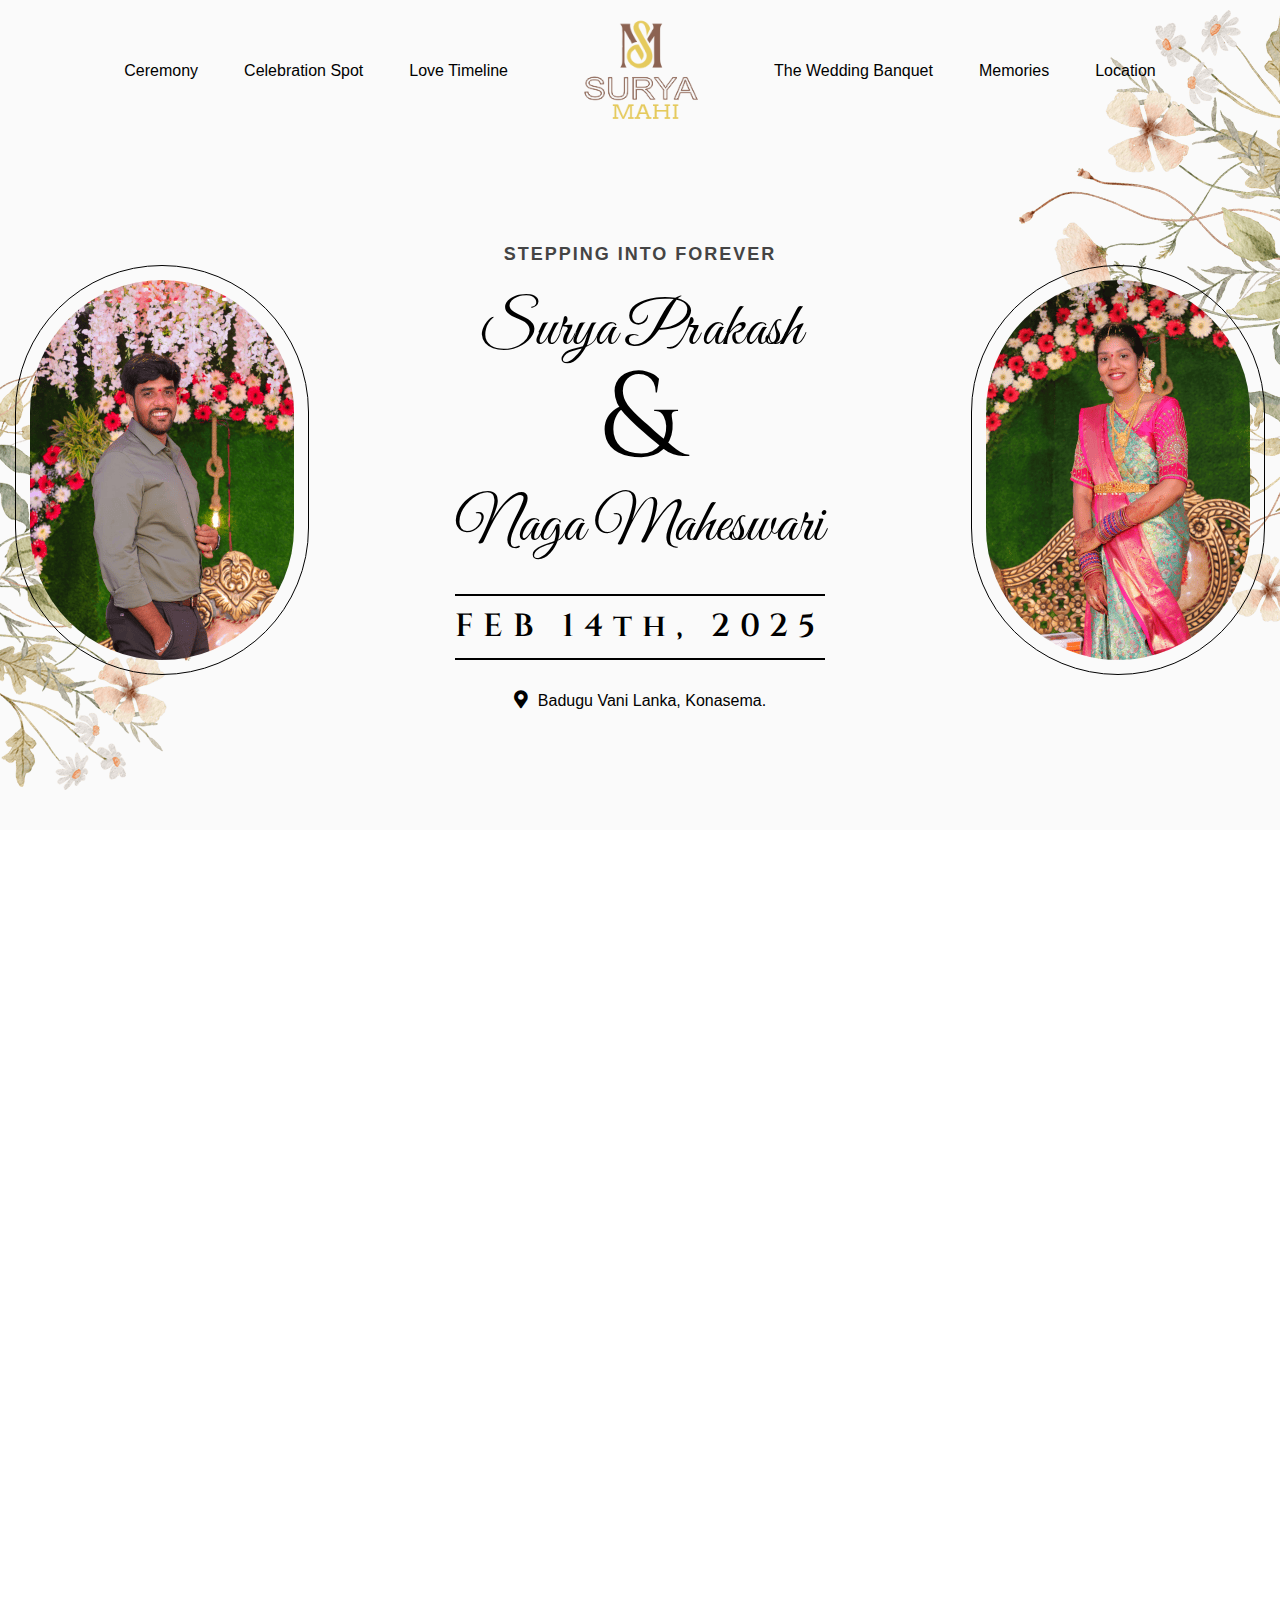
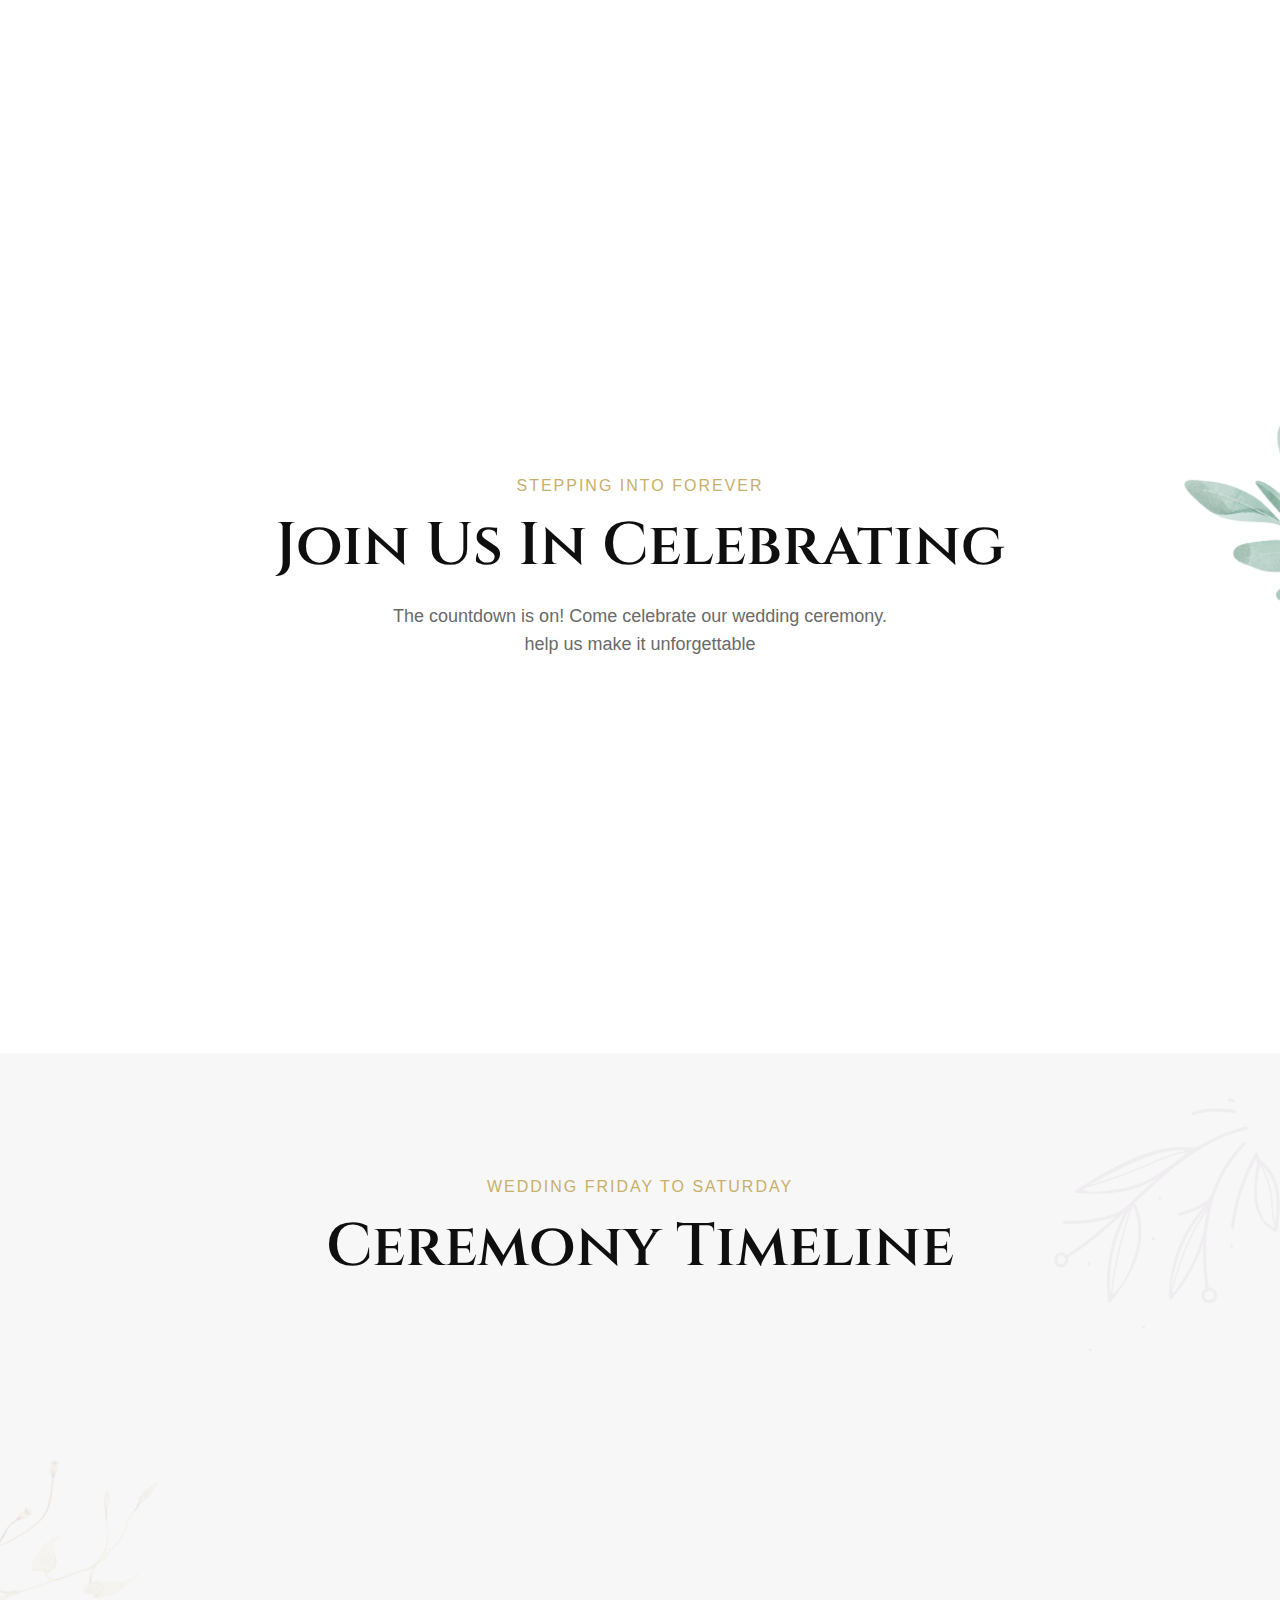
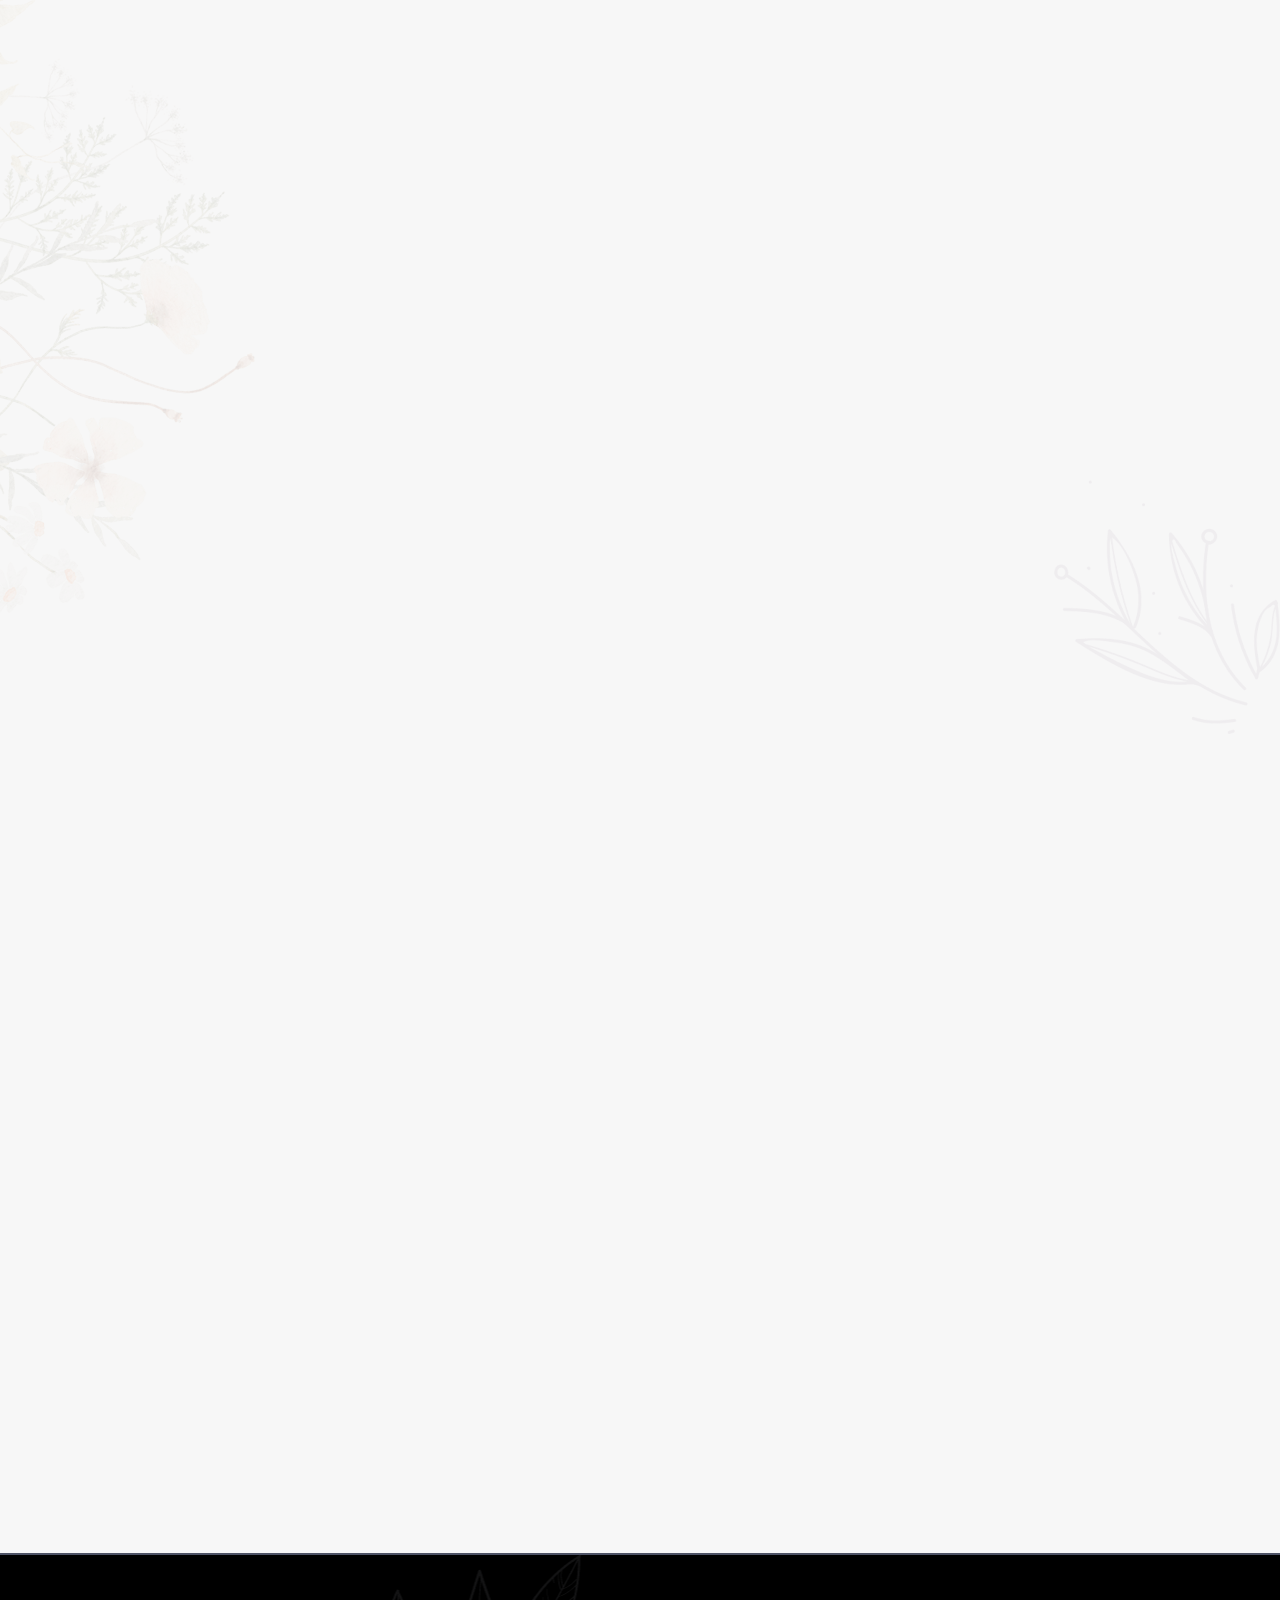
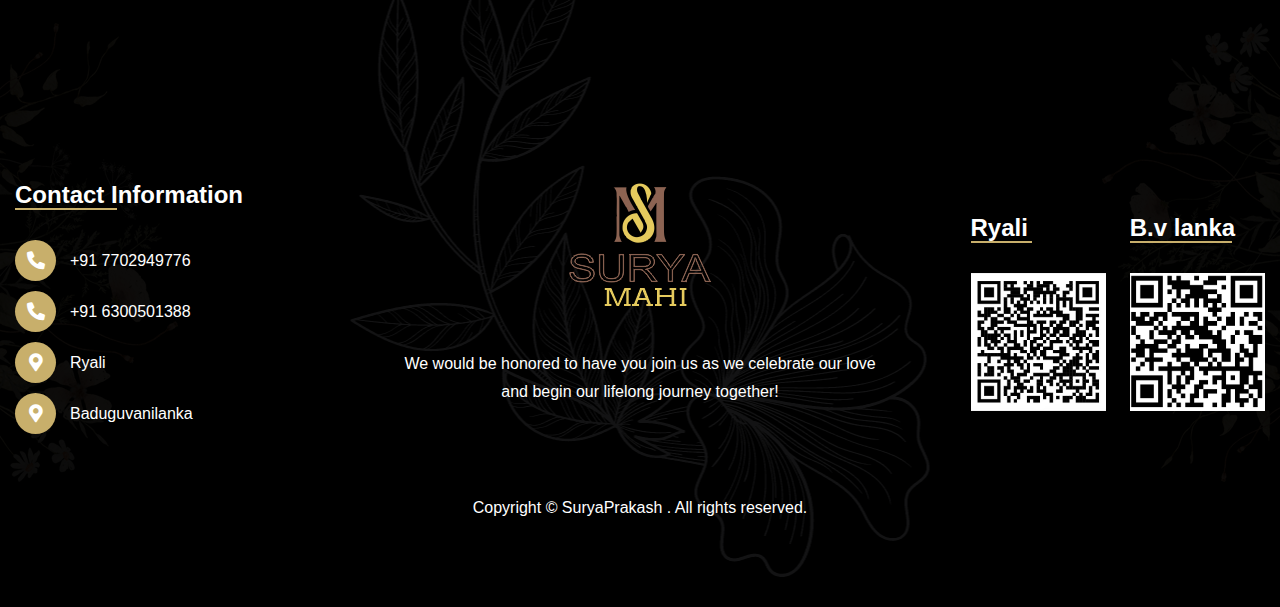
==== index.html @ 5bf1c0c0 "commit." ====
<!DOCTYPE html>
<html lang="en">

<!-- Mirrored from html.kodesolution.com/2023/wendola-html/index-2.html by HTTrack Website Copier/3.x [XR&CO'2014], Tue, 28 Jan 2025 16:36:21 GMT -->

<head>
    <meta charset="utf-8">
    <title>Wedding Invitation</title>
    <!-- Stylesheets -->
    <link href="css/bootstrap.min.css" rel="stylesheet">
    <link href="css/style.css" rel="stylesheet">

    <link rel="shortcut icon" href="mahi-ima/favicon.png" type="image/x-icon">
    <link rel="icon" href="mahi-ima/favicon.png" type="image/x-icon">
    <!-- Responsive -->
    <meta http-equiv="X-UA-Compatible" content="IE=edge">
    <meta name="viewport" content="width=device-width, initial-scale=1.0, maximum-scale=1.0, user-scalable=0">
    <!--[if lt IE 9]><script src="https://cdnjs.cloudflare.com/ajax/libs/html5shiv/3.7.3/html5shiv.js"></script><![endif]-->
    <!--[if lt IE 9]><script src="js/respond.js"></script><![endif]-->
    <link rel="preconnect" href="https://fonts.googleapis.com">
    <link rel="preconnect" href="https://fonts.gstatic.com" crossorigin>
    <link href="https://fonts.googleapis.com/css2?family=Great+Vibes&display=swap" rel="stylesheet">
</head>

<body>

    <div class="page-wrapper">

        <!-- Preloader -->
        <div class="preloader"></div>

        <!-- Main Header-->
        <header class="main-header header-style-two">

            <!-- Main box -->
            <div class="main-box">
                <div class="auto-container">
                    <!--Nav Box-->
                    <div class="nav-outer outer-weimad">
                        <div class="top-left">
                            <div class="logo"><a href="#"><img src="mahi-ima/surya-mahi-logo.png" alt="" title="Wendola"></a></div>
                            <!-- Hidden Bar Opener -->
                            <button class="ui-btn ui-btn toggle-hidden-bar">
                                <span class="dot"></span>
                                <span class="dot"></span>
                                <span class="dot"></span>
                            </button>
                        </div>

                        <div class="top-center">
                            <nav class="nav main-menu">
                                <ul class="navigation ghiedn-navigatd">
                                    <li class="current"><a href="#home-sead">Ceremony</a></li>
                                    <li><a href="#venue">Celebration Spot</a></li>
                                   
                                    <li><a href="#countdown">Love Timeline</a></li>
                                    <li class="logo"><a href="#home-sead"><img src="mahi-ima/surya-mahi-logo.png" alt="" title="Wendola"></a></li>
                                    
                                    
                                    <li><a href="#wedding-ceremony">The Wedding Banquet</a></li>
                                    <li><a href="#gallery01">Memories</a></li>
                                    <li><a href="#location">Location</a></li>
                                </ul>
                                <!-- Main Menu End-->
                            </nav>
                            <!-- Mobile Nav toggler -->
                            <div class="mobile-nav-toggler"><span class="icon lnr-icon-bars"></span></div>
                        </div>
                    </div>
                </div>
            </div>


            <!-- Mobile Menu  -->
            <div class="mobile-menu">
                <div class="menu-backdrop"></div>

                <!--Here Menu Will Come Automatically Via Javascript / Same Menu as in Header-->
                <nav class="menu-box">
                    <div class="upper-box">
                        <div class="nav-logo"><a href="#"><img src="mahi-ima/images-logo.png" alt="" title=""></a></div>
                        <div class="close-btn"><i class="icon fa fa-times"></i></div>
                    </div>

                    <ul class="navigation clearfix">
                        <!--Keep This Empty / Menu will come through Javascript-->
                    </ul>

                    <ul class="contact-list-one light">
                        <li>
                            <i class="icon lnr-icon-phone-handset"></i>
                            <span class="title">Call Now</span>
                            <div class="text"><a href="tel:+917702949776">+91 7702949776</a></div>
                        </li>
                        <li>
                            <i class="icon lnr-icon-phone-handset"></i>
                            <span class="title">Call Now</span>
                            <div class="text"><a href="tel:+916300501388">+91 6300501388</a></div>
                        </li>
                    
                       
                    </ul>

                    
                </nav>
            </div><!-- End Mobile Menu -->

            <!-- Header Search -->
            <div class="search-popup">
                <span class="search-back-drop"></span>
                <button class="close-search"><span class="fa fa-times"></span></button>

                <div class="search-inner">
                    <form method="post" action="https://html.kodesolution.com/2023/wendola-html/blog-showcase.html">
                        <div class="form-group">
                            <input type="search" name="search-field" value="" placeholder="Search..." required="">
                            <button type="submit"><i class="fa fa-search"></i></button>
                        </div>
                    </form>
                </div>
            </div>
            <!-- End Header Search -->

            <!-- Sticky Header  -->
            <div class="sticky-header">
                <div class="auto-container">
                    <div class="inner-container">
                        <!--Logo-->
                        <div class="logo">
                            <a href="#" title=""><img src="mahi-ima/images-logo.png" alt="" title=""></a>
                        </div>

                        <!--Right Col-->
                        <div class="nav-outer">
                            <!-- Main Menu -->
                            <nav class="main-menu">
                                <div class="navbar-collapse show collapse clearfix">
                                    <ul class="navigation clearfix">
                                        <!--Keep This Empty / Menu will come through Javascript-->
                                    </ul>
                                </div>
                            </nav><!-- Main Menu End-->

                            <!--Mobile Navigation Toggler-->
                            <div class="mobile-nav-toggler"><span class="icon lnr-icon-bars"></span></div>
                        </div>
                    </div>
                </div>
            </div><!-- End Sticky Menu -->
        </header>
        <!--End Main Header -->

        <!-- Hidden bar back drop -->
        <div class="hidden-bar-back-drop"></div>

        <!-- Hidden Bar -->
        <section class="hidden-bar">
            <div class="inner-box">
                <div class="upper-box">
                    <div class="nav-logo"><a href="#"><img src="mahi-ima/surya-mahi-logo.png" alt="" title=""></a></div>
                    <div class="close-btn"><i class="icon fa fa-times"></i></div>
                </div>

                <div class="text-box">
                    <h4 class="title">Transforming your ideas into digital reality</h4>
                    <div class="text">Sed ut perspiciatis unde omnis natus error voluptatem santium doloremque
                        laudantium, totam rem aperiam, eaque ipsa quae ab nllo inventore veritatis quasi architecto
                        beatae vitae</div>
                </div>

                <ul class="contact-list-one">
                    <li>
                        <i class="icon lnr-icon-phone-handset"></i>
                        <span class="title">Call Now</span>
                        <div class="text"><a href="tel:+92880098670">+92 (8800) - 98670</a></div>
                    </li>
                    <li>
                        <i class="icon lnr-icon-envelope1"></i>
                        <span class="title">Send Email</span>
                        <div class="text"><a
                                href="https://html.kodesolution.com/cdn-cgi/l/email-protection#dbb3beb7ab9bb8b4b6abbab5a2f5b8b4b6"><span
                                    class="__cf_email__"
                                    data-cfemail="59313c3529193a363429383720773a3634">[email&#160;protected]</span></a>
                        </div>
                    </li>
                    <li>
                        <i class="icon lnr-icon-map-marker"></i>
                        <span class="title">Address</span>
                        <div class="text">66 Broklyant, 3269, New York</div>
                    </li>
                </ul>

                <ul class="social-links">
                    <li><a href="#"><i class="fa fa-x"></i></a></li>
                    <li><a href="#"><i class="fab fa-facebook-f"></i></a></li>
                    <li><a href="#"><i class="fab fa-pinterest"></i></a></li>
                    <li><a href="#"><i class="fab fa-instagram"></i></a></li>
                </ul>
            </div>
        </section>
        <!--End Hidden Bar -->

        <!-- Banner Section -->
        <section class="banner-section-two" id="home-sead">
            <div class="icon-flowers-1 bounce-y"></div>
            <div class="icon-flowers-2 bounce-y wow" data-wow-delay="4s"></div>
            <div class="auto-container">
                <div class="row">
                    <div class="content-column col-lg-6 col-md-12 col-sm-12 order-lg-2 wow fadeInUp">
                        <div class="inner-column">
                            <span class="sub-title wow fadeInUp" data-wow-delay="900ms">Stepping Into Forever</span>
                            <h2 class="name wow fadeInUp sutya" data-wow-delay="1200ms">Surya Prakash <br> <span>&</span>
                                <br> Naga Maheswari</h2>
                            <div class="date wow fadeInUp" data-wow-delay="1500ms">FEB 14th, 2025</div>
                            <div class="address wow fadeInUp" data-wow-delay="1800ms"><i
                                    class="icon fa fa-map-marker-alt"></i>Badugu Vani Lanka, Konasema.</div>
                        </div>
                    </div>
                    <div class="image-column col-lg-3 col-md-6 col-sm-12 wow fadeInLeft" data-wow-delay="600ms">
                        <div class="inner-column">
                            <div class="image-box">
                                <figure class="image"><img src="mahi-ima/272x380.png" alt="Image"></figure>
                            </div>
                        </div>
                    </div>
                    <div class="image-column style-two col-lg-3 col-md-6 col-sm-12 order-lg-3 wow fadeInRight"
                        data-wow-delay="600ms">
                        <div class="inner-column">
                            <div class="image-box">
                                <figure class="image"><img src="mahi-ima/bridal-img.png" alt="Image"></figure>
                            </div>
                        </div>
                    </div>
                </div>
            </div>
        </section>
        <!-- End Banner Section -->

        <!-- Services section -->
        <section class="services-section-two" id="venue">
            <div class="auto-container">
                <div class="row">
                    <!-- Services Block -->
                    <div class="services-block-two col-lg-6 col-md-12 col-sm-12 wow fadeInUp">
                        <div class="inner-box">
                            <div class="image-box">
                                <figure class="image"><a href="#"><img src="mahi-ima/services2-1.png"
                                            alt="Image"></a></figure>
                            </div>
                            <div class="content-box">
                                <span class="sub-title venrr">Venue</span>
                                <h4 class="title"><a href="#">Baduguvanilanka</a></h4>
                                <div class="text">Join us at 7 o'clock to celebrate <br> love and happiness!</div>
                            </div>
                        </div>
                    </div>

                    <!-- Services Block -->
                    <div class="services-block-two col-lg-6 col-md-12 col-sm-12 wow fadeInUp" data-wow-delay="300ms">
                        <div class="inner-box">
                            <div class="image-box">
                                <figure class="image"><a href="#"><img src="mahi-ima/services2-2.png"
                                            alt="Image"></a></figure>
                            </div>
                            <div class="content-box">
                                <span class="sub-title venrr">Dining</span>
                                <h4 class="title"><a href="#">Dinner Together</a></h4>
                                <div class="text">We gratefully invite you to join us <br> for dinner at 7 o'clock!
                                </div>
                            </div>
                        </div>
                    </div>

                    <!-- Services Block -->

                </div>
            </div>
        </section>
        <!-- End Services section -->

        <!-- Couple section -->
        <section class="couple-section-two pt-0" id="Opinion">
            <div class="icon-leave-4 bounce-y wow " data-wow-delay="3s"></div>
            <div class="auto-container">
                <div class="row">
                    <!-- Couple Image Block -->
                    <div class="couple-image-block col-xl-4 col-lg-4 col-md-12 col-sm-12 order-lg-2 wow fadeInUp">
                        <div class="inner-box">
                            <div class="image-box">
                                <figure class="image overlay-anim"><img src="mahi-ima/middle.png" alt="Image">
                                </figure>
                                <div class="icon-flower-3 bounce-y"></div>
                                <div class="icon-flower-4 bounce-y wow" data-wow-delay="3s"></div>
                            </div>
                        </div>
                    </div>

                    <!-- Couple Block -->
                    <div class="couple-block-two style-two col-xl-4 col-lg-4 col-md-6 col-sm-12 wow fadeInLeft"
                        data-wow-delay="200ms">
                        <div class="inner-box">
                            <div class="image-box">
                                <figure class="image"><a href="#"><img src="mahi-ima/mahi-img.png"
                                            alt="Image"></a></figure>
                            </div>
                            <div class="content-box">
                                <span class="designation">The Bride</span>
                                <h4 class="name"><a href="#">Naga Maheshwari</a></h4>
                                <div class="text">My heart is overflowing with happiness as I prepare to marry my
                                    soulmate. The journey ahead feels like a beautiful adventure, and I’m beyond
                                    thankful to begin it with the one I adore.</div>
                            </div>
                        </div>
                    </div>

                    <!-- Couple Block -->
                    <div class="couple-block-two col-xl-4 col-lg-4 col-md-6 col-sm-12 order-lg-3 wow fadeInRight"
                        data-wow-delay="400ms">
                        <div class="inner-box">
                            <div class="image-box">
                                <figure class="image"><a href="#"><img src="mahi-ima/172x172.png"
                                            alt="Image"></a></figure>
                            </div>
                            <div class="content-box">
                                <span class="designation">The Groom</span>
                                <h4 class="name"><a href="#">Surya Prakesh</a></h4>
                                <div class="text">I’m beyond thrilled to start this new chapter with the one who makes
                                    my heart full. The love and joy I feel today are indescribable, and I can’t wait for
                                    the future we’ll build together.</div>
                            </div>
                        </div>
                    </div>
                </div>
            </div>
        </section>
        <!-- End Couple section -->

        <!-- Countdown section -->
        <section class="countdown-section-two pt-0" id="countdown">
            <div class="bg bg-pattern-4"></div>
            <div class="anim-icons">
                <div class="icon-flower-3"></div>
                <div class="icon-flower-4"></div>
            </div>
            <div class="auto-container">
                <div class="sec-title text-center style-two">
                    <span class="sub-title">Stepping Into Forever</span>
                    <h2>Join Us in Celebrating</h2>
                    <div class="text">The countdown is on! Come celebrate our wedding ceremony.<br> help us make it
                        unforgettable</div>
                </div>
                <div class="outer-box wow fadeInUp">
                    <div class="time-counter">
                        <div class="time-countdown" data-countdown="2/15/2025"></div>
                        <!-- <div class="btn-box">
                        <a href="#" class="theme-btn btn-style-two"><span class="btn-title">RSVP</span></a>
                    </div> -->
                    </div>
                </div>
            </div>
        </section>
        <!-- End Countdown section -->

        <!-- Event section -->
        <section class="event-section-two fridway" id="wedding-ceremony">
            <div class="anim-icons full-width">
                <div class="icon-flowers-6 bounce-y"></div>
                <div class="icon-leaves-5 bounce-x"></div>
                <div class="icon-leaves-6 bounce-x"></div>
            </div>
            <div class="auto-container">
                <div class="sec-title text-center style-two">
                    <span class="sub-title">Wedding FRIDAY TO SATURDAY</span>
                    <h2>Ceremony Timeline</h2>
                </div>
                <div class="row">

                    <!-- Event Block -->
                    <div class="event-block-two wow fadeInRight">
                        <div class="inner-box">
                            <div class="date-column">
                                <div class="date-box">
                                    <div class="date"><span>14</span>February</div>
                                    <div class="icon-flower-6"></div>
                                    <div class="icon-flower-7"></div>
                                </div>
                            </div>

                            <div class="image-column">
                                <div class="image-box">
                                    <figure class="image"><a href="mahi-ima/reception-img.png"
                                            class="lightbox-image"><img src="mahi-ima/reception-img.png"
                                                alt="Image"></a></figure>
                                </div>
                            </div>

                            <div class="content-column">
                                <div class="content-box">
                                    <div class="time"><i class="icon far fa-clock"></i>
                                        <p>AT 07 :00 PM</p>
                                    </div>
                                    <h4 class="title"><a href="#">Wedding Reception</a></h4>
                                    <div class="text">An evening of love, laughter, memories, happiness, unforgettable
                                        moments, joy, togetherness, and celebration as we begin our forever journey!
                                    </div>
                                </div>
                            </div>
                        </div>
                    </div>

                    <!-- Event Block -->
                    <div class="event-block-two style-two wow fadeInLeft" data-wow-delay="200ms">
                        <div class="inner-box">
                            <div class="date-column">
                                <div class="date-box">
                                    <div class="date"><span>14</span>February</div>
                                    <div class="icon-flower-6"></div>
                                    <div class="icon-flower-7"></div>
                                </div>
                            </div>
                            <div class="image-column">
                                <div class="image-box">
                                    <figure class="image"><a href="mahi-ima/menu.png"
                                            class="lightbox-image"><img src="mahi-ima/menu.png"
                                                alt="Image"></a></figure>
                                </div>
                            </div>
                            <div class="content-column">
                                <div class="content-box">
                                    <div class="time"><i class="icon far fa-clock"></i>
                                        <p>AT 07:00 PM</p>
                                    </div>
                                    <h4 class="title"><a href="#">Now It's Dinner Time</a></h4>
                                    <div class="text">Now it’s time to indulge in delicious food, great company,
                                        laughter, and create unforgettable memories together with loved ones!</div>
                                </div>
                            </div>
                        </div>
                    </div>

                    <!-- Event Block -->
                    <div class="event-block-two wow fadeInRight" data-wow-delay="400ms">
                        <div class="inner-box">
                            <div class="date-column">
                                <div class="date-box">
                                    <div class="date"><span>14</span>February</div>
                                    <div class="icon-flower-6"></div>
                                    <div class="icon-flower-7"></div>
                                </div>
                            </div>
                            <div class="image-column">
                                <div class="image-box">
                                    <figure class="image"><a href="mahi-ima/marriage.png"
                                            class="lightbox-image"><img src="mahi-ima/marriage.png"
                                                alt="Image"></a></figure>
                                </div>
                            </div>
                            <div class="content-column">
                                <div class="content-box">
                                    <div class="time"><i class="icon far fa-clock"></i>
                                        <p>AT 05:30 PM</p>
                                    </div>
                                    <h4 class="title"><a href="#">Finally It's Marriage Time</a></h4>
                                    <div class="text">Finally, it’s marriage time! A moment to cherish, celebrate love,
                                        create memories, and start a beautiful journey together.</div>
                                </div>
                            </div>
                        </div>
                    </div>
                </div>
            </div>
        </section>
        <!-- End Event section -->









        <!-- Gallery Section -->
        <section class="gallery-section-three fridway" id="gallery01">
            <div class="bg bg-pattern-5 bounce-y"></div>
            <div class="auto-container">
                <div class="row">
                    <!-- Left Column -->
                    <div class="left-column col-lg-6 col-md-12 col-sm-12 wow fadeInLeft">
                        <div class="sec-title style-two">
                            <span class="sub-title">Sweet Memories</span>
                            <h2 class="title outr-caprd">Our Captured Moment</h2>
                        </div>
                        <div class="row">
                            <!-- Gallery Block -->
                            <div class="gallery-block-three col-lg-6 col-md-6 col-sm-6">
                                <div class="inner-box">
                                    <figure class="image overlay-anim"><a href="mahi-ima/memory-1.png"
                                            class="lightbox-image" data-fancybox="gallery"><img
                                                src="mahi-ima/memory-1.png" alt="Image"></a></figure>
                                </div>
                            </div>

                            <!-- Gallery Block -->
                            <div class="gallery-block-three col-lg-6 col-md-6 col-sm-6">
                                <div class="inner-box">
                                    <figure class="image overlay-anim"><a href="mahi-ima/memory-2.png"
                                            class="lightbox-image" data-fancybox="gallery"><img
                                                src="mahi-ima/memory-2.png" alt="Image"></a></figure>
                                </div>
                            </div>

                            <!-- Gallery Block -->
                            <div class="gallery-block-three col-lg-12 col-md-12 col-sm-12">
                                <div class="inner-box">
                                    <figure class="image overlay-anim"><a href="mahi-ima/6000.png"
                                            class="lightbox-image" data-fancybox="gallery"><img
                                                src="mahi-ima/6000.png" alt="Image"></a></figure>
                                </div>
                            </div>
                        </div>
                    </div>

                    <!-- Right Column -->
                    <div class="right-column col-lg-6 col-md-12 col-sm-12 wow fadeInRight">
                        <div class="row">

                            <!-- Gallery Block -->
                            <div class="gallery-block-three col-lg-12 col-md-12 col-sm-12">
                                <div class="inner-box">
                                    <figure class="image overlay-anim"><a href="mahi-ima/5000.png"
                                            class="lightbox-image" data-fancybox="gallery"><img
                                                src="mahi-ima/621x390.png" alt="Image"></a></figure>
                                </div>
                            </div>

                            <!-- Gallery Block -->
                            <div class="gallery-block-three col-lg-6 col-md-6 col-sm-6">
                                <div class="inner-box">
                                    <figure class="image overlay-anim"><a href="mahi-ima/memory-3.png"
                                            class="lightbox-image" data-fancybox="gallery"><img
                                                src="mahi-ima/memory-3.png" alt="Image"></a></figure>
                                </div>
                            </div>

                            <!-- Gallery Block -->
                            <div class="gallery-block-three col-lg-6 col-md-6 col-sm-6">
                                <div class="inner-box">
                                    <figure class="image overlay-anim"><a href="mahi-ima/memory-4.png"
                                            class="lightbox-image" data-fancybox="gallery"><img
                                                src="mahi-ima/memory-4.png" alt="Image"></a></figure>
                                </div>
                            </div>

                            <div class="text-block col-lg-12">
                                <div class="text">“ We Loved with a love that was more than love ”</div>
                            </div>
                        </div>
                    </div>
                </div>
            </div>
        </section>
        <!-- End Gallery Section -->





        <!-- Footer Section -->
        <footer class="main-footer footer-style-two" id="location">
            <div class="icon-flowers-8"></div>
            <div class="icon-flowers-8 style-two"></div>
            <div class="icon-flower-24"></div>
            <div class="widgets-section">
                <div class="auto-container padding-left">
                    <div class="row">
                        <!-- Footer Column -->
                        <div class="footer-column col-xl-6 col-lg-4 col-md-6 col-sm-12 order-xl-1">
                            <div class="footer-widget about-widget">
                                <div class="widget-content">
                                    <div class="logo"><a href="#"><img src="mahi-ima/surya-mahi-logo.png" alt=""
                                                title="Wendola"></a></div>
                                    <div class="text">We would be honored to have you join us as we celebrate our love
                                        <br> and begin our lifelong journey together! </div>
                                </div>
                            </div>
                        </div>

                        <!-- Footer Column -->
                        <div class="footer-column col-xl-3 col-lg-4 col-md-6 col-sm-12">
                            <div class="footer-widget contact-widget">
                                <h6 class="widget-title">Contact Information</h6>
                                <div class="widget-content">
                                    <ul class="contact-list-two">
                                        <li><i class="fa-solid fa-phone"></i><a href="+917702949776">+91 7702949776</a></li>
                                        <li><i class="fa-solid fa-phone"></i><a href="+916300501388">+91 6300501388</a></li>
                                        <li><i class="icon fa fa-map-marker-alt"></i><a
                                                href="https://maps.app.goo.gl/9W3QEPLVPCNGg5NQ8">Ryali</a></li>
                                        <li><i class="icon fa fa-map-marker-alt"></i><a
                                                href="https://maps.app.goo.gl/TuHwQjBimspw5oSZ6">Baduguvanilanka</a>
                                        </li>
                                    </ul>
                                </div>
                            </div>
                        </div>

                        <!-- Footer Column -->
                        <div class="footer-column col-xl-3 col-lg-4 col-md-12 col-sm-12 order-lg-2 badjd">
                            <div class="footer-widget icons-widget">
                                <div class="row">
                                    <div class="col-lg-6 col-md-6 col-sm-6">
                                        <h6 class="widget-title ryali-before">Ryali</h6>
                                        <img src="mahi-ima/qr-code.png">
                                    </div>
                                    <div class="col-lg-6 col-md-6 col-sm-6">
                                        <h6 class="widget-title">B.v lanka</h6>
                                        <img src="mahi-ima/qr-code-1.png">
                                    </div>
                                </div>
                               
                                
                            </div>
                        </div>
                    </div>
                </div>
                <div class="footer-bottom">
                    <div class="auto-container">
                        <div class="copyright-text">Copyright © SuryaPrakash . All rights reserved.</div>
                    </div>
                </div>
        </footer>
        <!--End Footer Section -->

    </div><!-- End Page Wrapper -->

    <!-- Scroll To Top -->
    <div class="scroll-to-top scroll-to-target" data-target="html"><span class="fa fa-angle-up"></span></div>

    <script data-cfasync="false" src="../../cdn-cgi/scripts/5c5dd728/cloudflare-static/email-decode.min.js"></script>
    <script src="js/jquery.js"></script>
    <script src="js/popper.min.js"></script>
    <script src="js/bootstrap.min.js"></script>
    <script src="js/jquery.countdown.js"></script>
    <script src="js/jquery.fancybox.js"></script>
    <script src="js/swiper.min.js"></script>
    <script src="js/wow.js"></script>
    <script src="js/appear.js"></script>
    <script src="js/owl.js"></script>
    <script src="js/script.js"></script>


</body>

<!-- Mirrored from html.kodesolution.com/2023/wendola-html/index-2.html by HTTrack Website Copier/3.x [XR&CO'2014], Tue, 28 Jan 2025 16:37:06 GMT -->

</html>
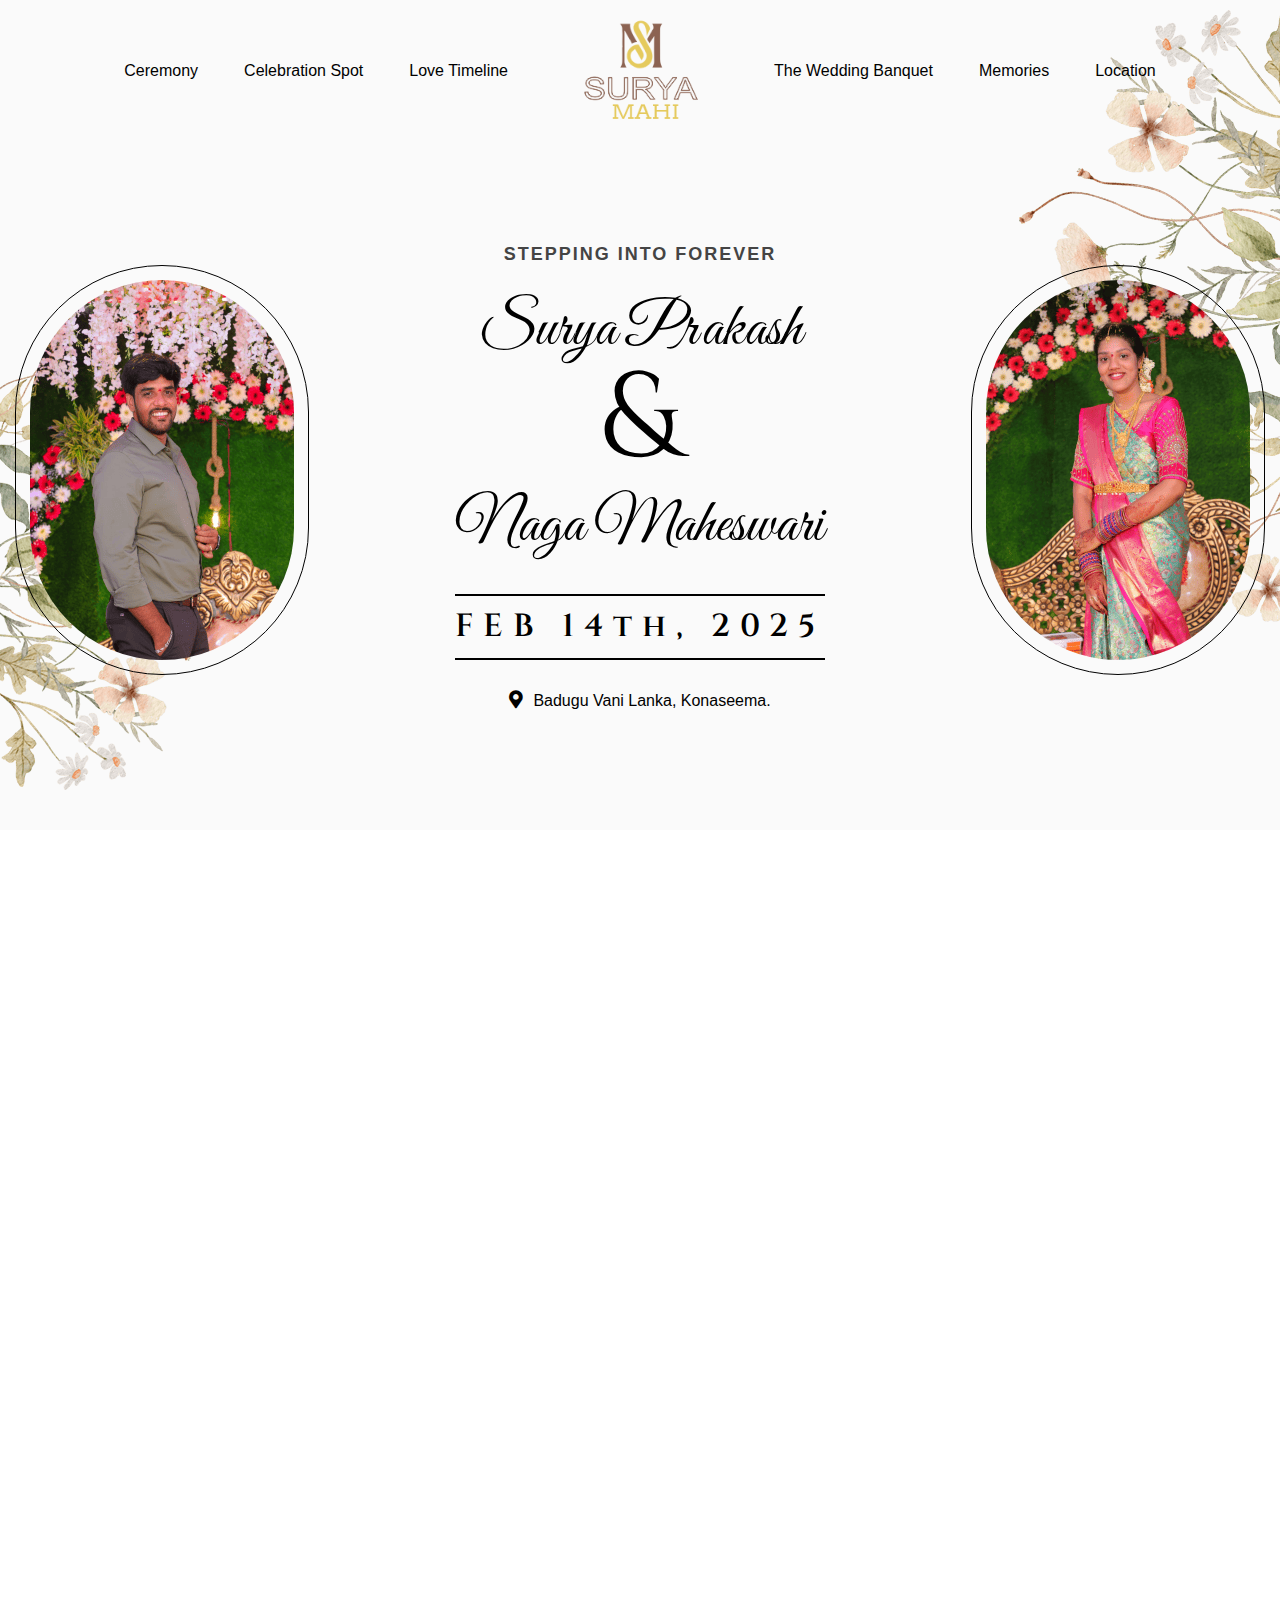
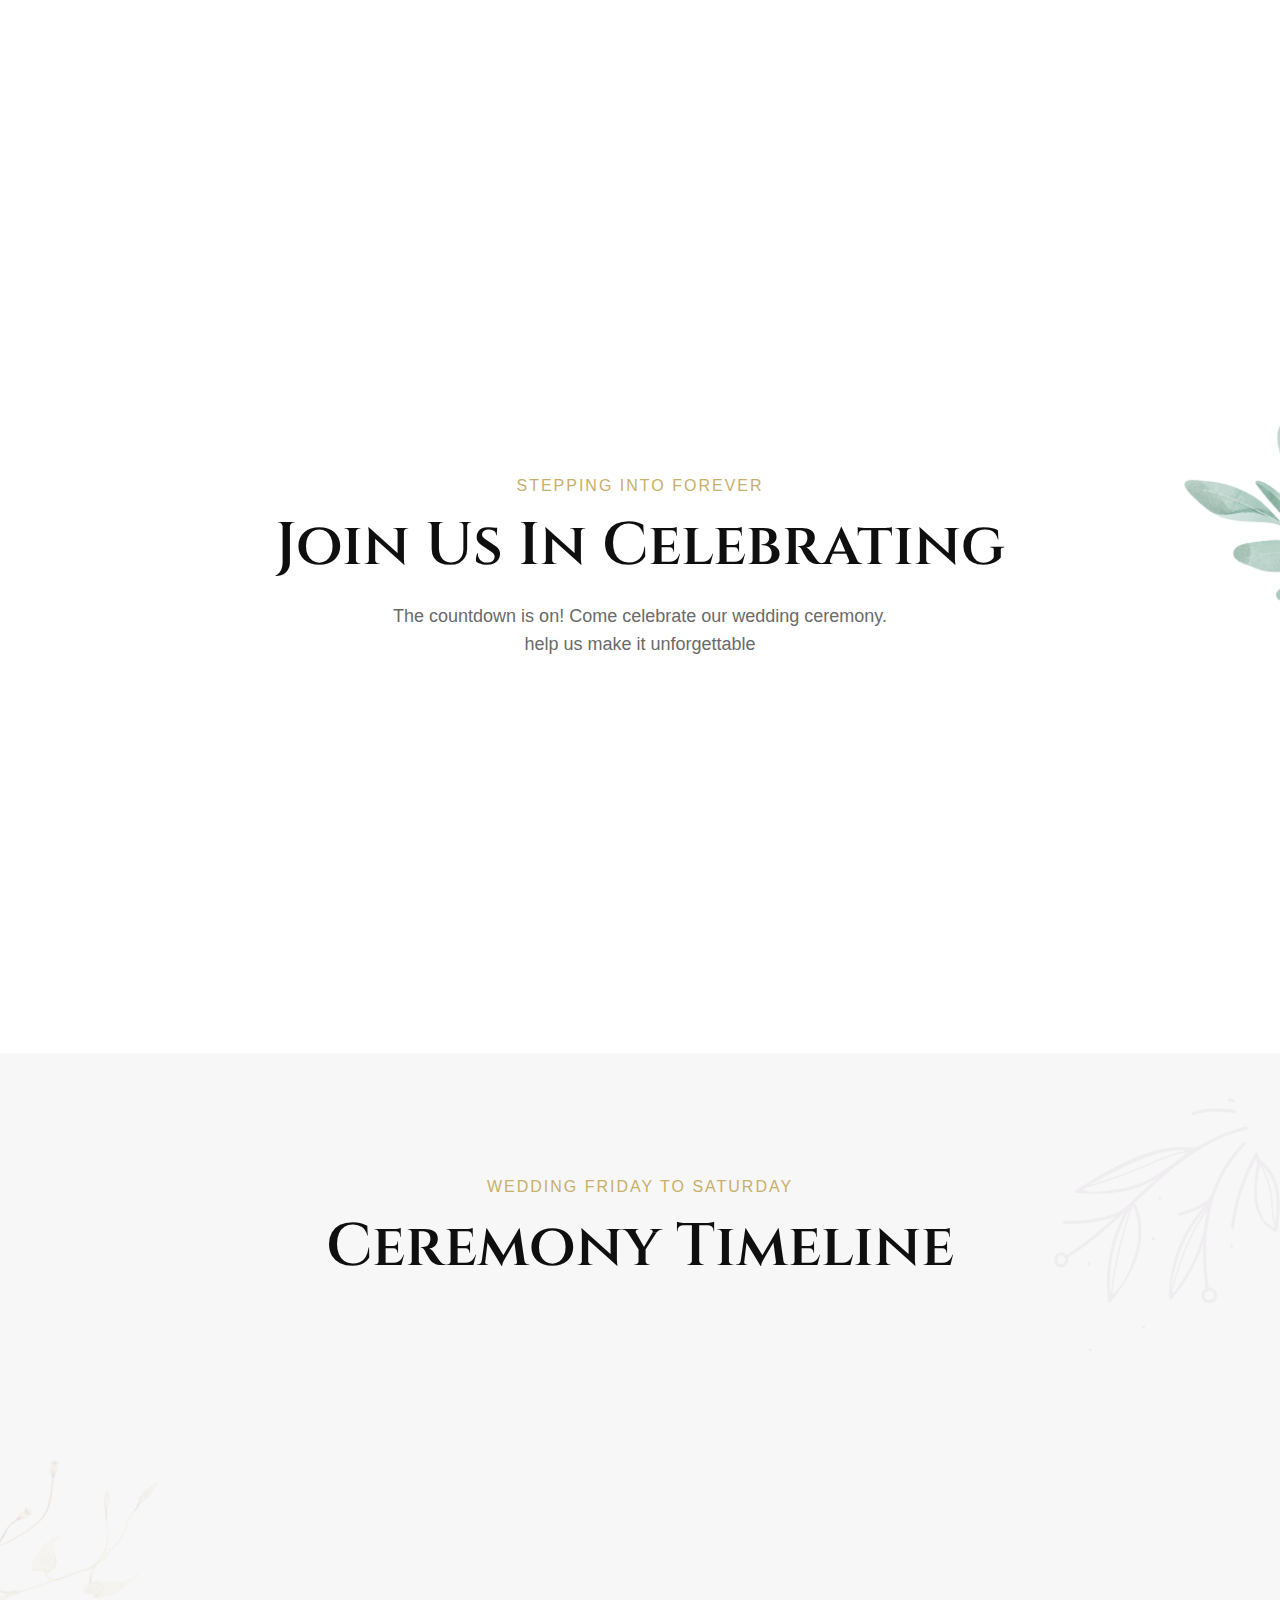
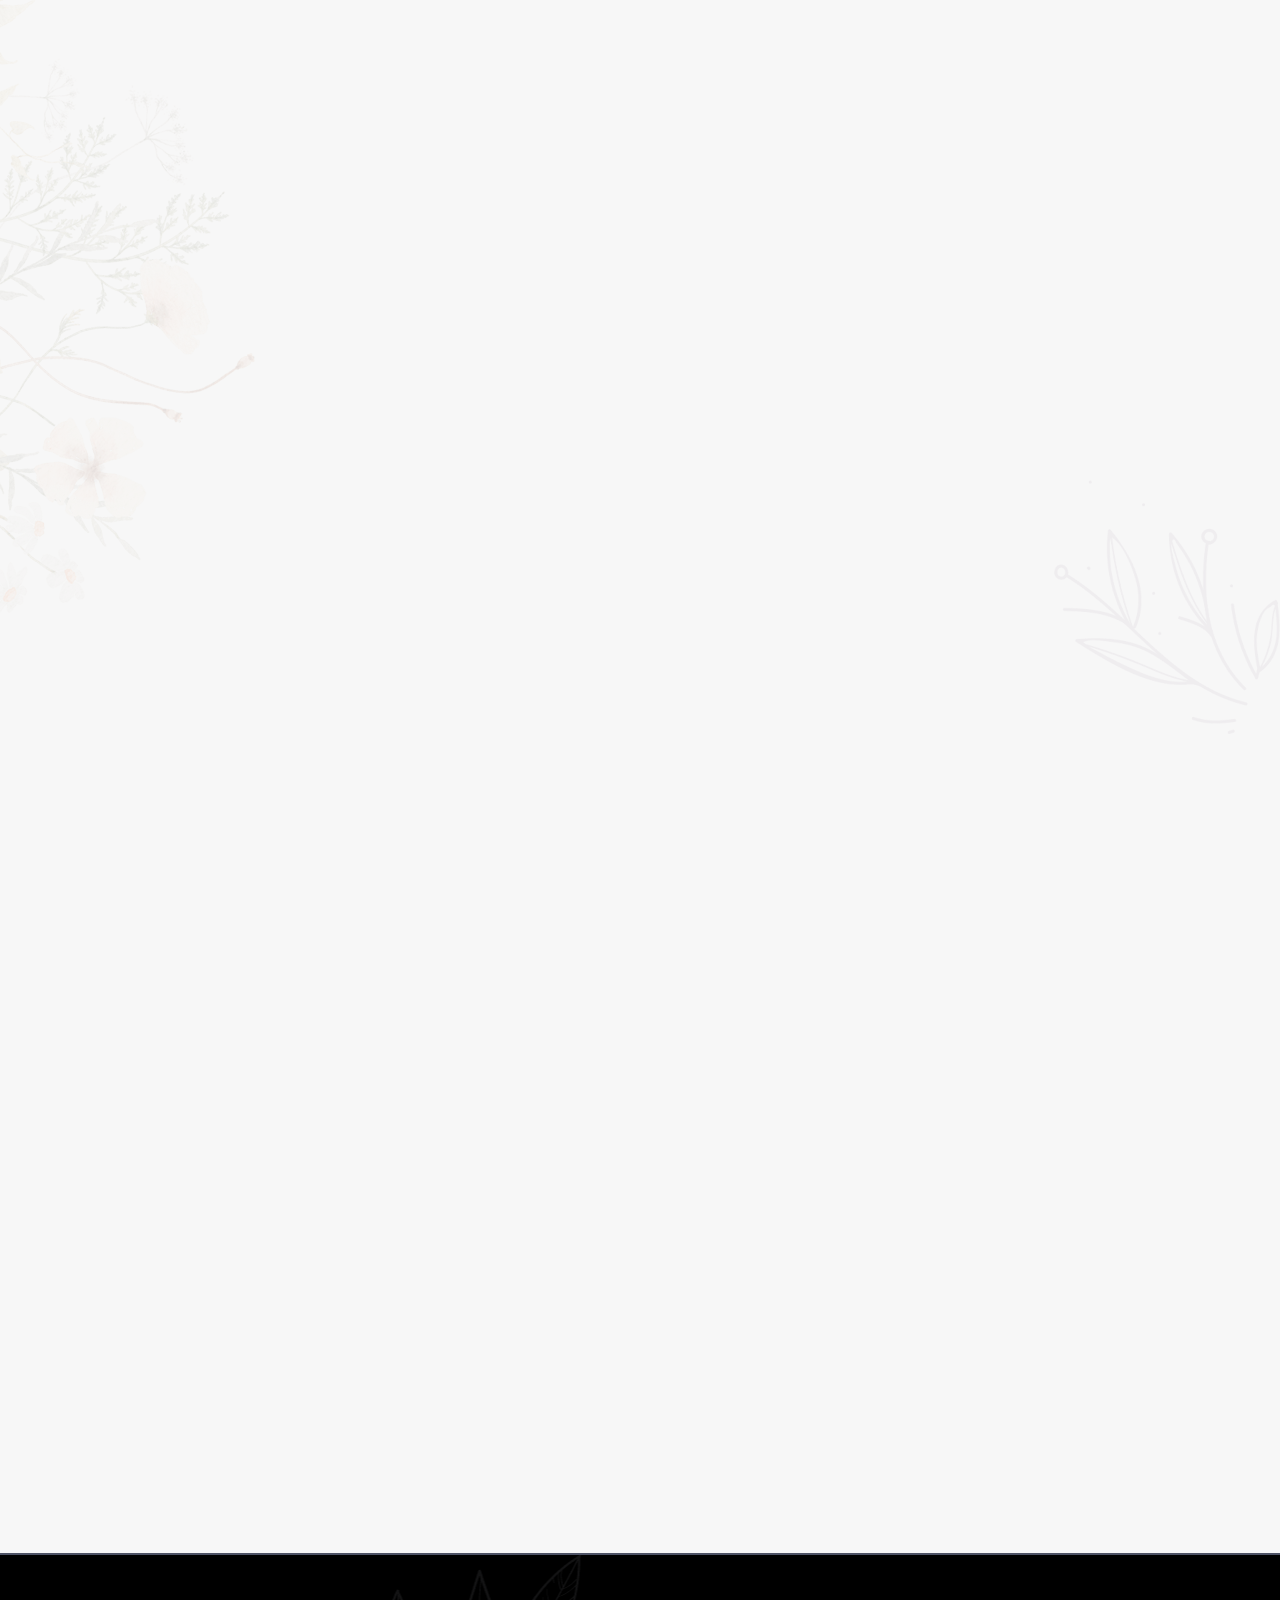
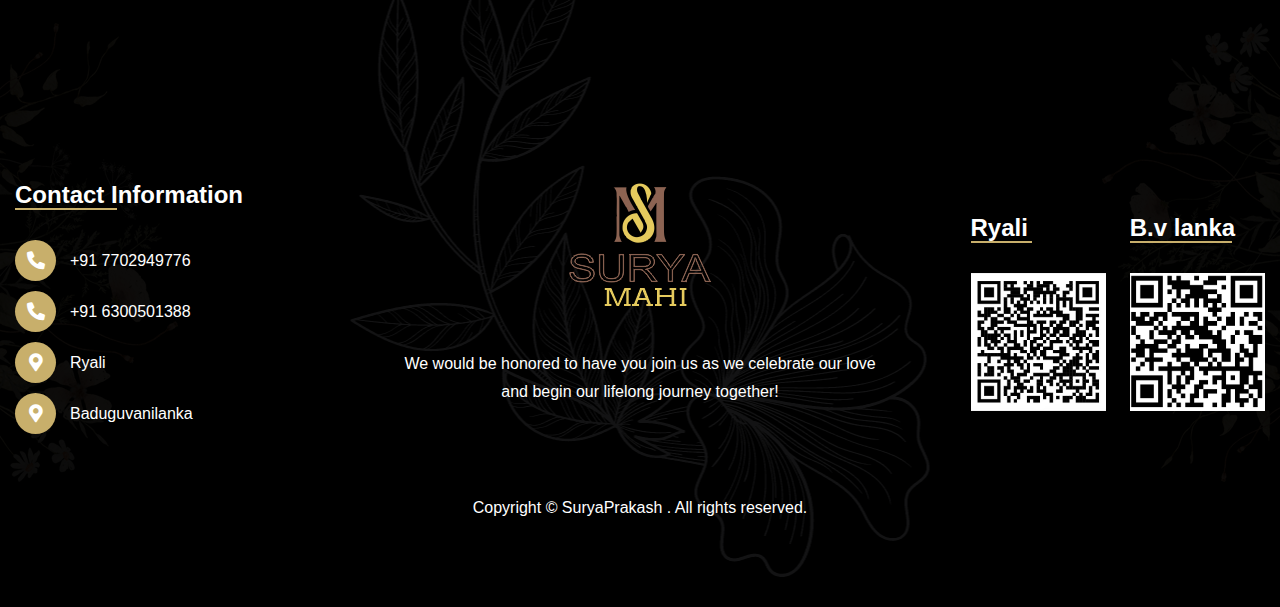
==== commit 8e04a141: "Update index.html" ====
--- a/index.html
+++ b/index.html
@@ -213,7 +213,7 @@
                                 <br> Naga Maheswari</h2>
                             <div class="date wow fadeInUp" data-wow-delay="1500ms">FEB 14th, 2025</div>
                             <div class="address wow fadeInUp" data-wow-delay="1800ms"><i
-                                    class="icon fa fa-map-marker-alt"></i>Badugu Vani Lanka, Konasema.</div>
+                                    class="icon fa fa-map-marker-alt"></i>Badugu Vani Lanka, Konaseema.</div>
                         </div>
                     </div>
                     <div class="image-column col-lg-3 col-md-6 col-sm-12 wow fadeInLeft" data-wow-delay="600ms">
@@ -653,4 +653,4 @@
 
 <!-- Mirrored from html.kodesolution.com/2023/wendola-html/index-2.html by HTTrack Website Copier/3.x [XR&CO'2014], Tue, 28 Jan 2025 16:37:06 GMT -->
 
-</html>+</html>
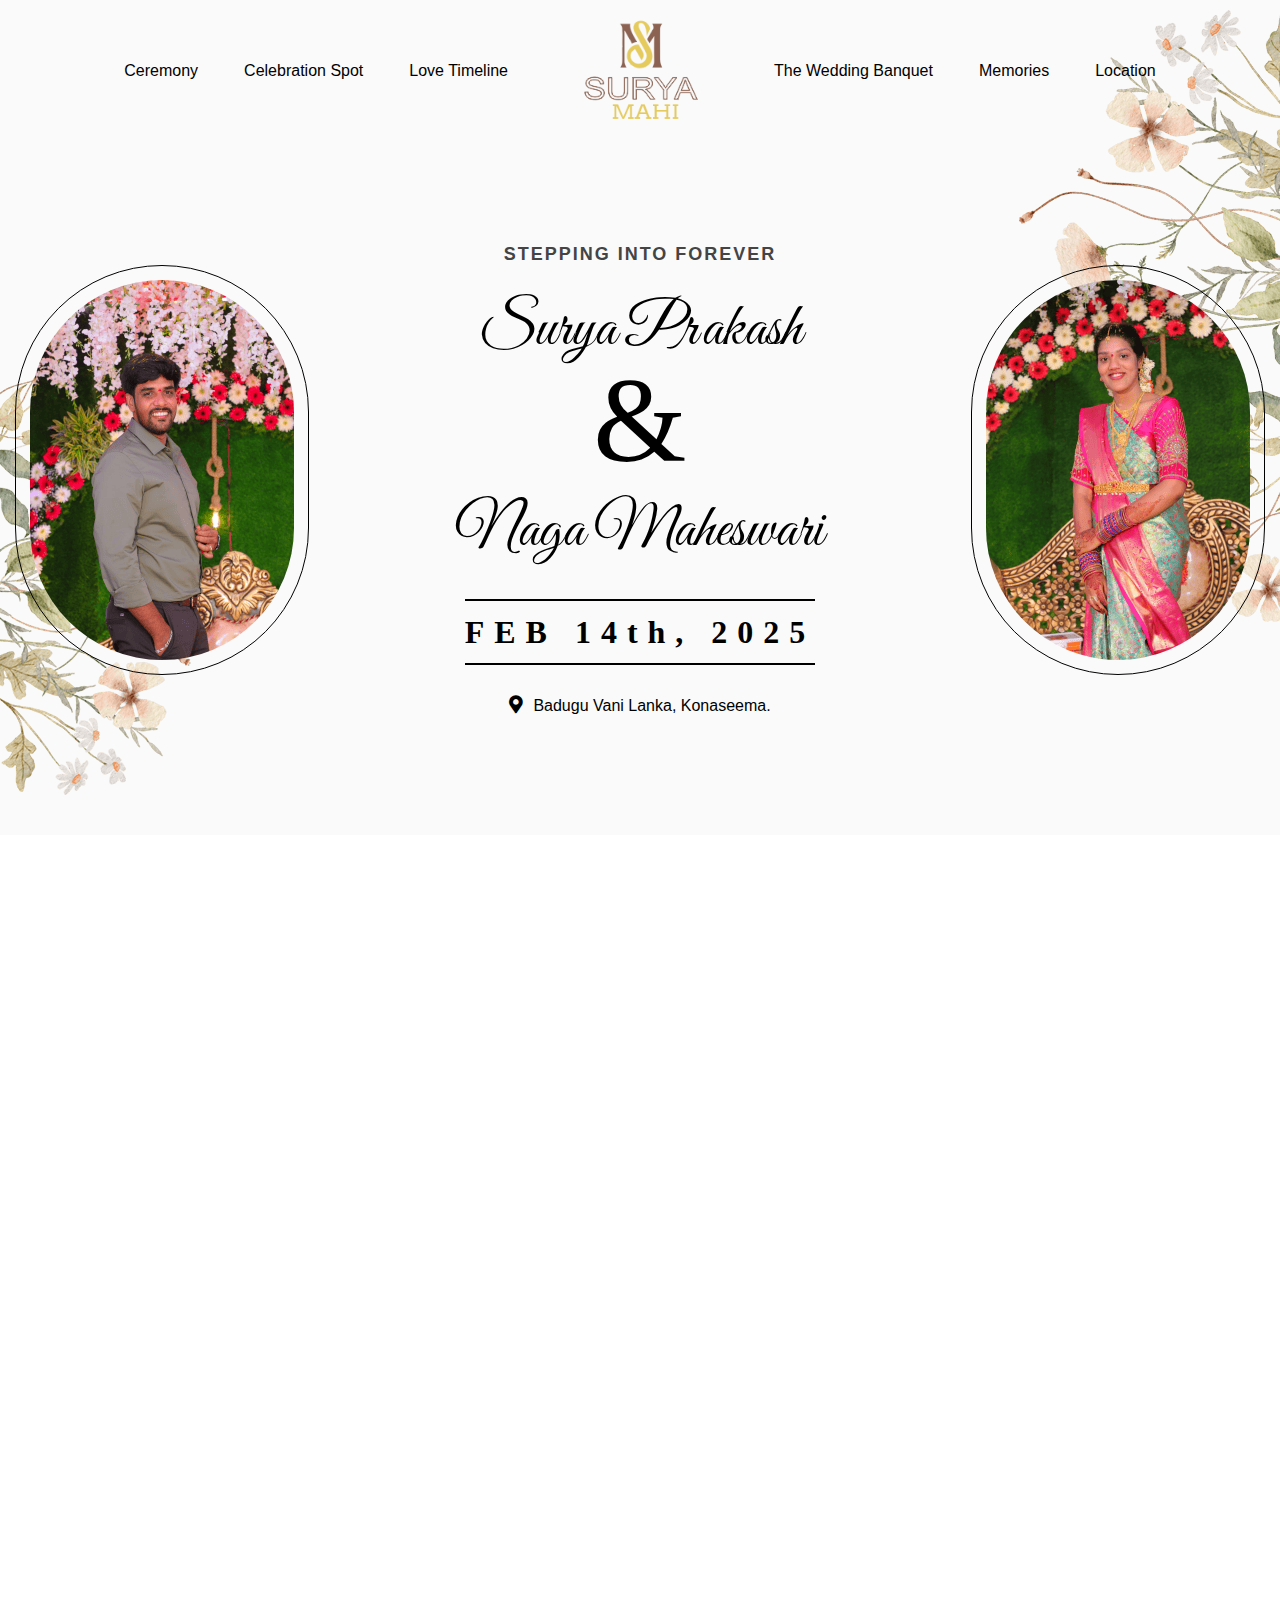
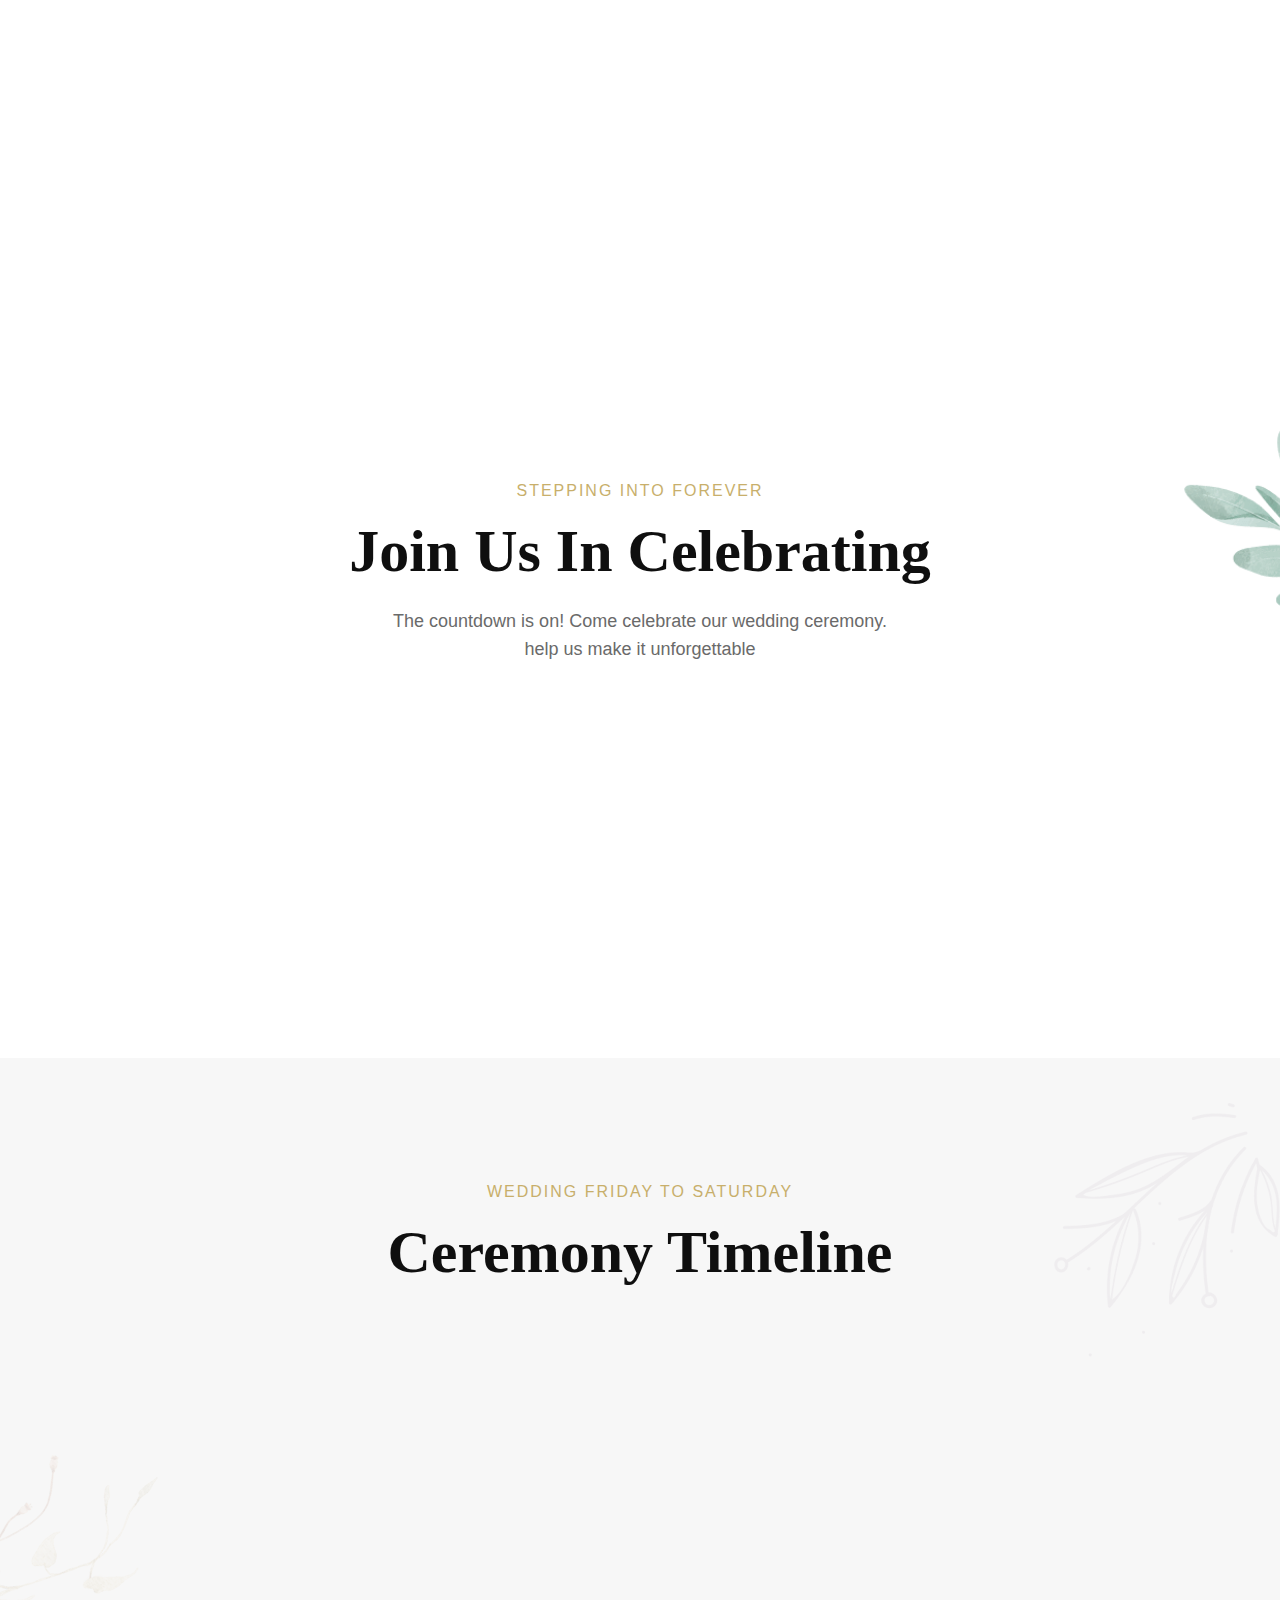
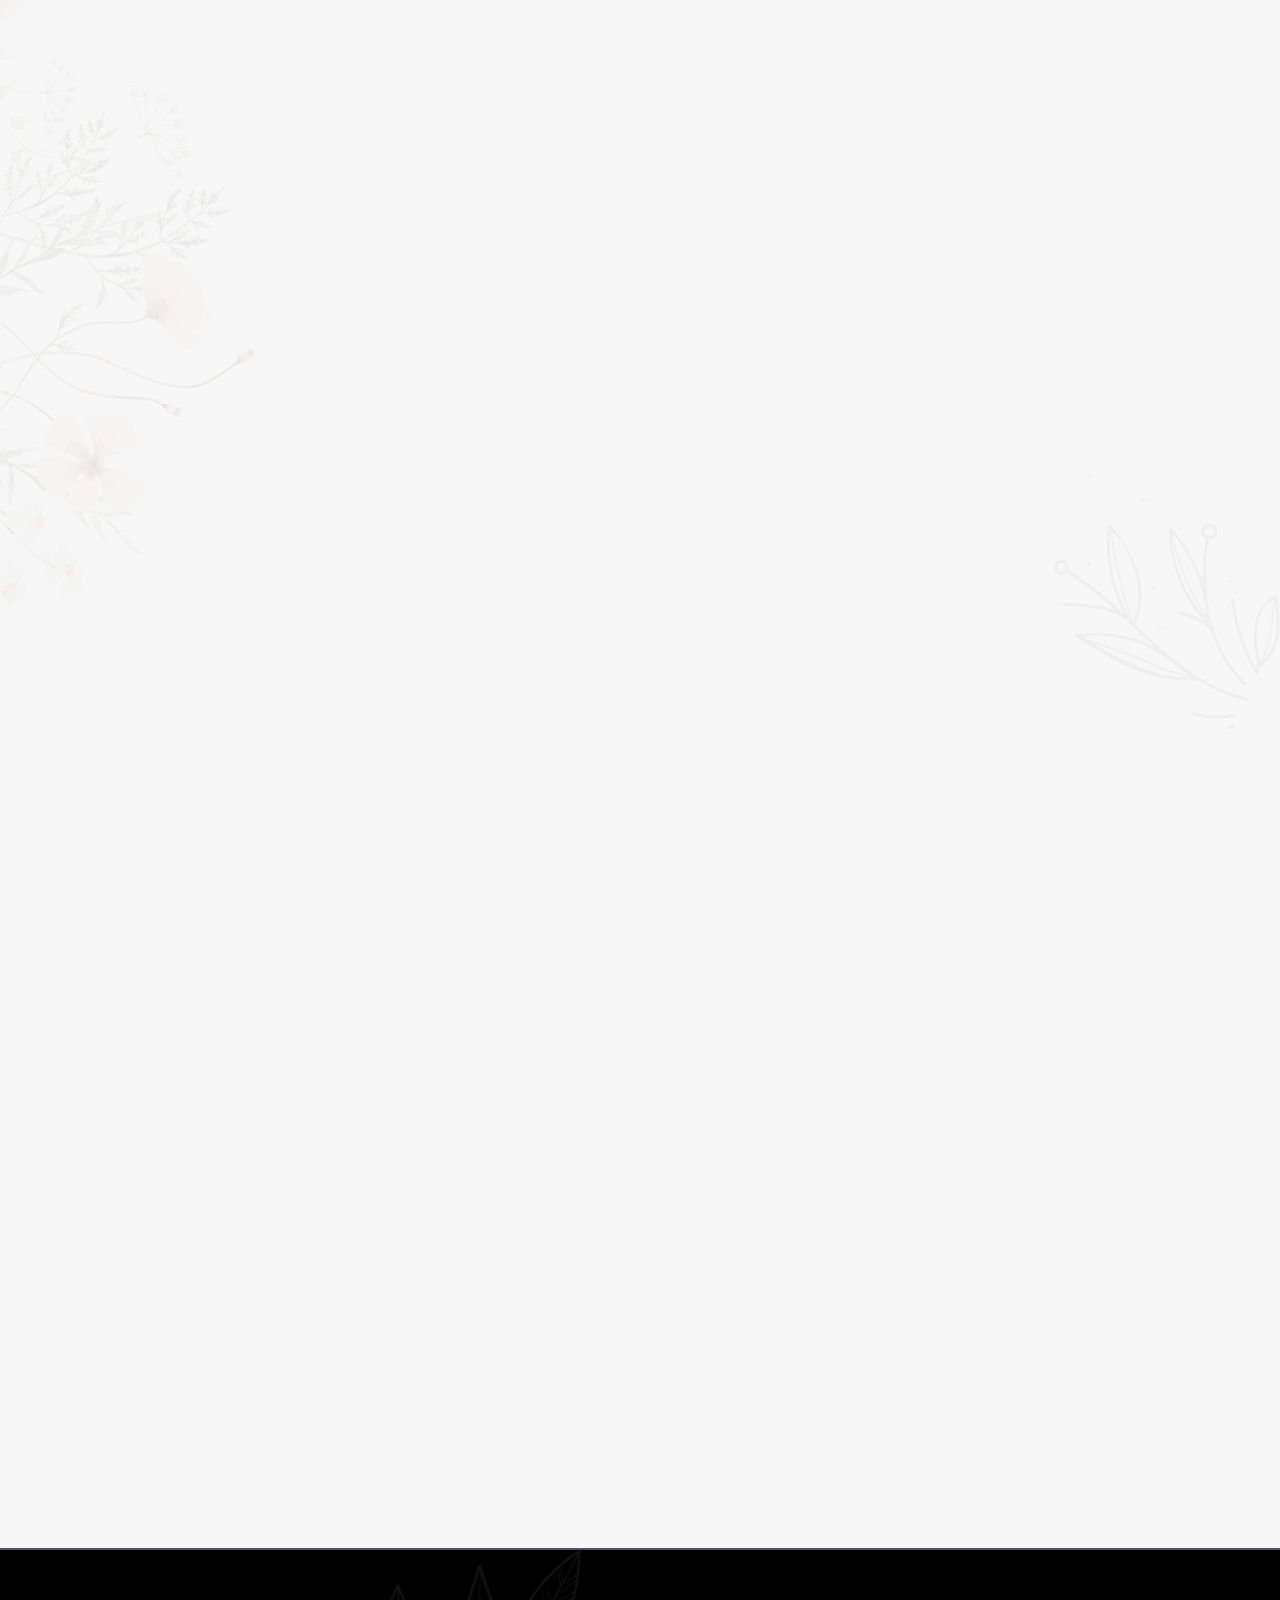
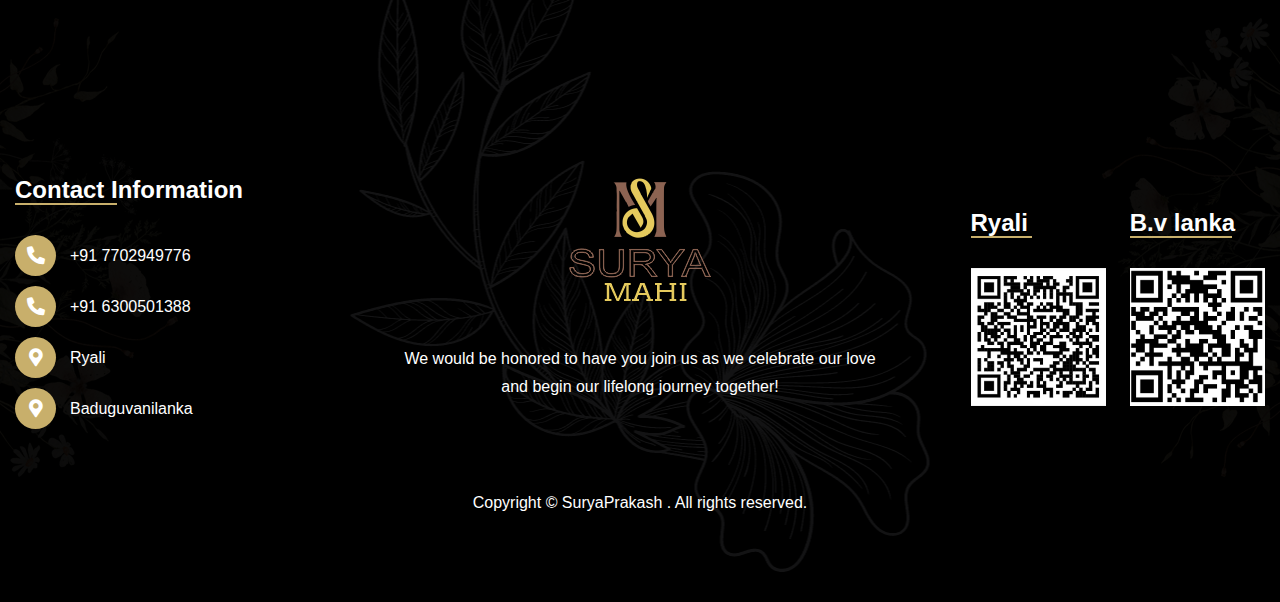
==== commit 361ff9c3: "Update index.html" ====
--- a/index.html
+++ b/index.html
@@ -1,7 +1,7 @@
 <!DOCTYPE html>
 <html lang="en">
 
-<!-- Mirrored from html.kodesolution.com/2023/wendola-html/index-2.html by HTTrack Website Copier/3.x [XR&CO'2014], Tue, 28 Jan 2025 16:36:21 GMT -->
+
 
 <head>
     <meta charset="utf-8">
@@ -458,7 +458,7 @@
                             <div class="content-column">
                                 <div class="content-box">
                                     <div class="time"><i class="icon far fa-clock"></i>
-                                        <p>AT 05:30 PM</p>
+                                        <p>The sun rises 5:30 Am Feb 15</p>
                                     </div>
                                     <h4 class="title"><a href="#">Finally It's Marriage Time</a></h4>
                                     <div class="text">Finally, it’s marriage time! A moment to cherish, celebrate love,
--- a/css/style.css
+++ b/css/style.css
@@ -31,7 +31,7 @@
 25. Story Section / Two / Three
 26. Main Footer / Two / Three / Four / Five
 **********************************************/
-@import url("https://fonts.googleapis.com/css2?family=Cinzel:wght@400;500;600;700;800&amp;family=Manrope:wght@300;400;500;600;700&amp;family=Great+Vibes&amp;display=swap");
+@import url('https://fonts.googleapis.com/css2?family=Roboto:ital,wght@0,100..900;1,100..900&display=swap');
 @import url("animate.css");
 @import url("owl.css");
 @import url("jquery.fancybox.min.css");
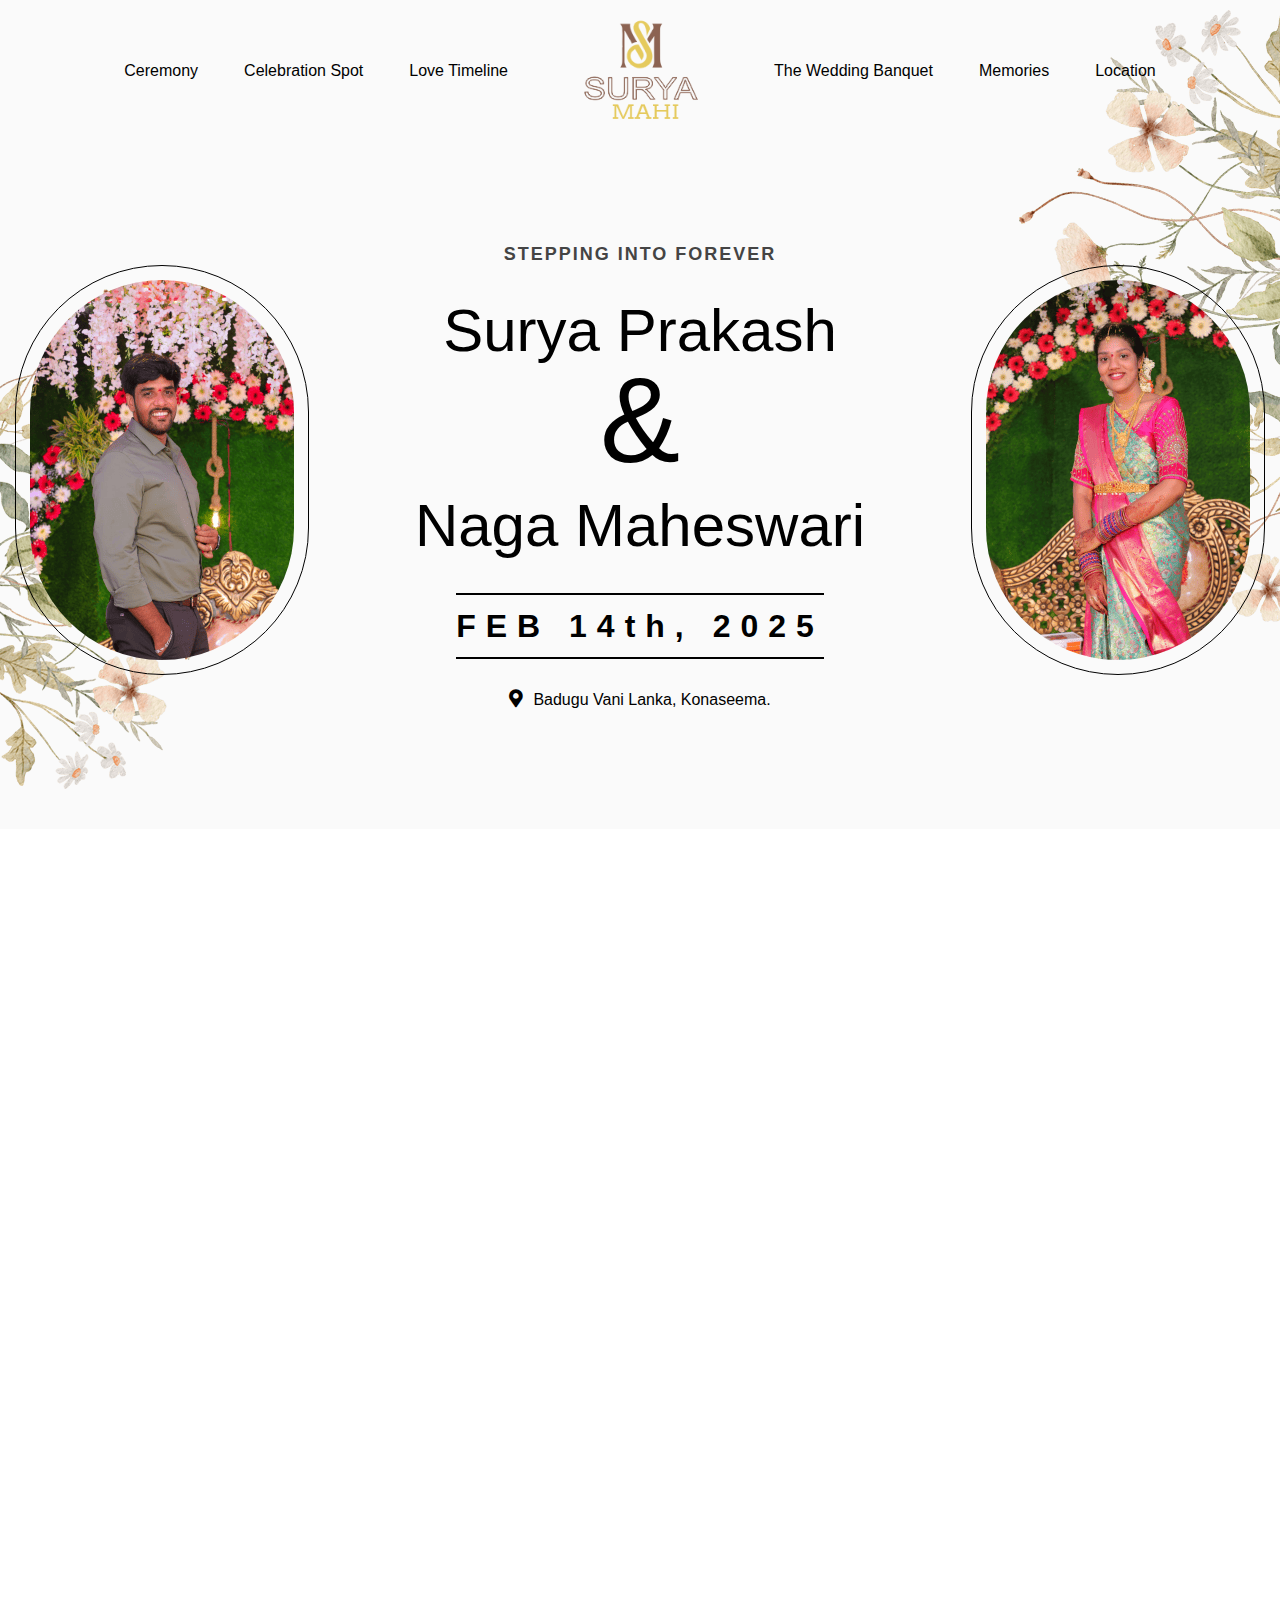
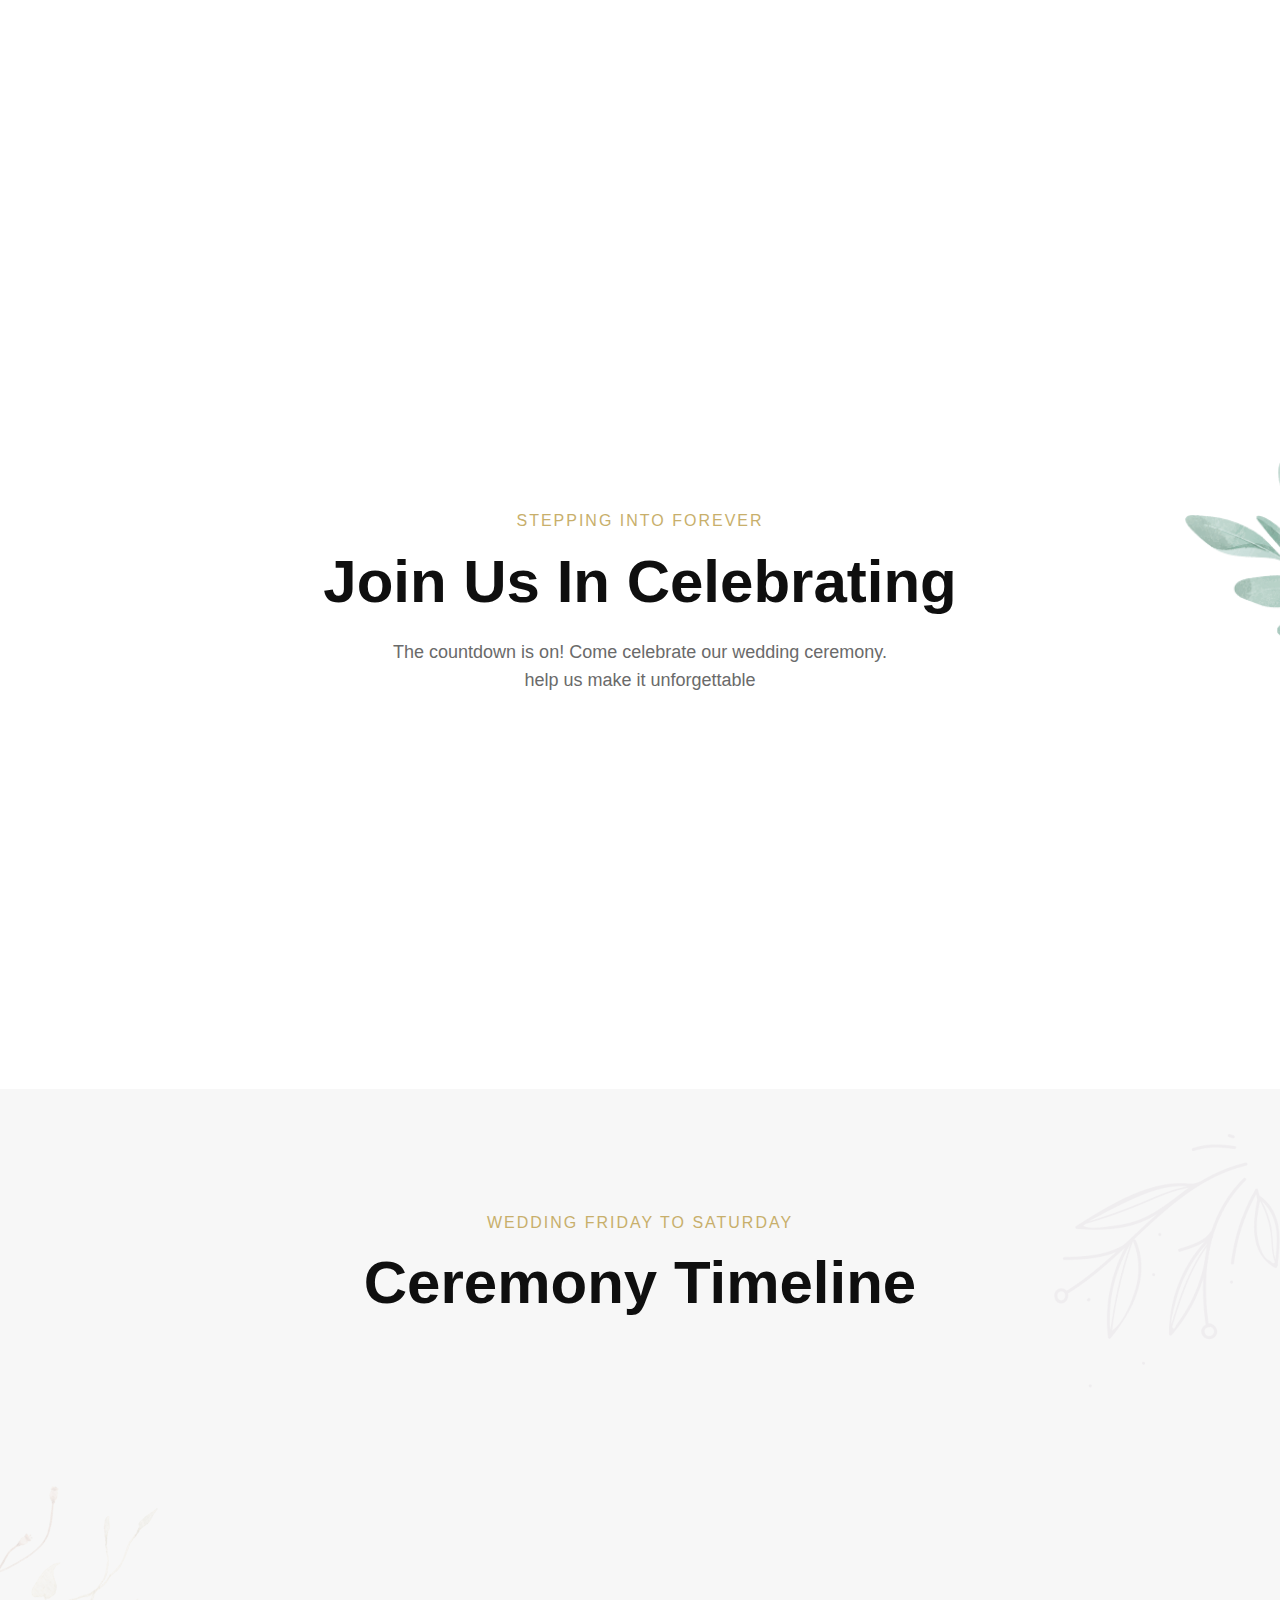
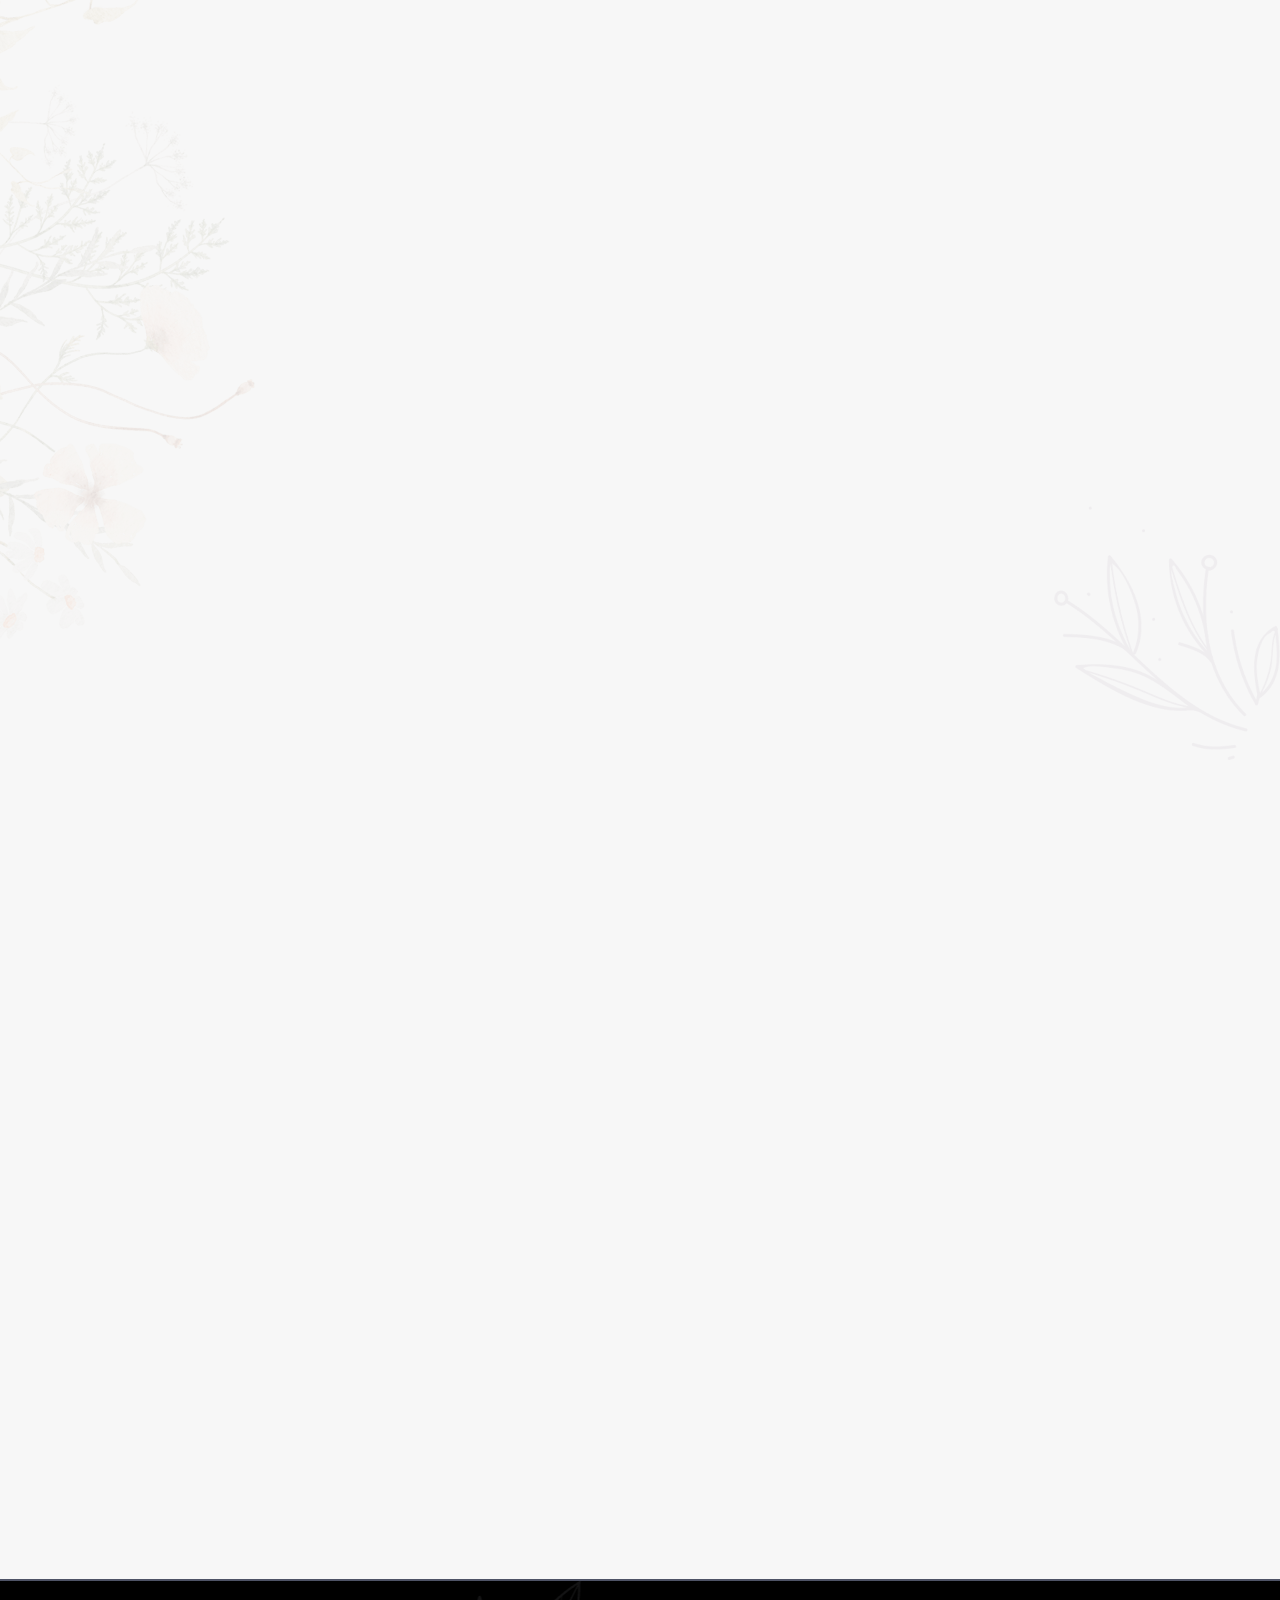
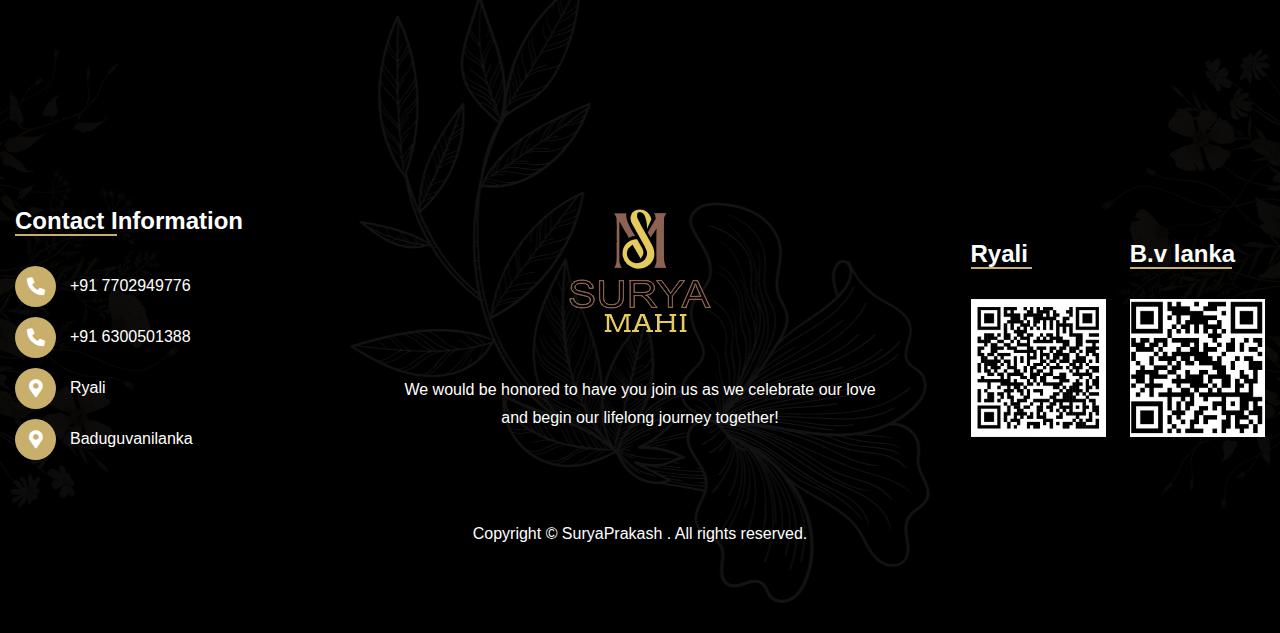
==== commit 353d331b: "Update index.html" ====
--- a/index.html
+++ b/index.html
@@ -323,7 +323,7 @@
                             </div>
                             <div class="content-box">
                                 <span class="designation">The Groom</span>
-                                <h4 class="name"><a href="#">Surya Prakesh</a></h4>
+                                <h4 class="name"><a href="#">Surya Prakash</a></h4>
                                 <div class="text">I’m beyond thrilled to start this new chapter with the one who makes
                                     my heart full. The love and joy I feel today are indescribable, and I can’t wait for
                                     the future we’ll build together.</div>
--- a/css/style.css
+++ b/css/style.css
@@ -31,7 +31,7 @@
 25. Story Section / Two / Three
 26. Main Footer / Two / Three / Four / Five
 **********************************************/
-@import url('https://fonts.googleapis.com/css2?family=Roboto:ital,wght@0,100..900;1,100..900&display=swap');
+@import url('https://fonts.googleapis.com/css2?family=Italiana&amp;family=Montserrat:wght@300;400;500;600;700&amp;family=Roboto:wght@300;400;500;700&amp;display=swap');
 @import url("animate.css");
 @import url("owl.css");
 @import url("jquery.fancybox.min.css");
@@ -74,9 +74,9 @@
   --headings-color: #0f0f0f;
   --link-color: var(--headings-color);
   --link-hover-color: var(--headings-color);
-  --text-font: "Manrope", sans-serif;
-  --title-font: "Cinzel", serif;
-  --script-font: "Great Vibes", serif;
+  --text-font: 'Montserrat', sans-serif;
+  --title-font: 'Montserrat', sans-serif;
+  --script-font: 'Montserrat', sans-serif;
   --body-font-size: 16px;
   --body-line-height: 28px;
   --body-font-weight: 400;
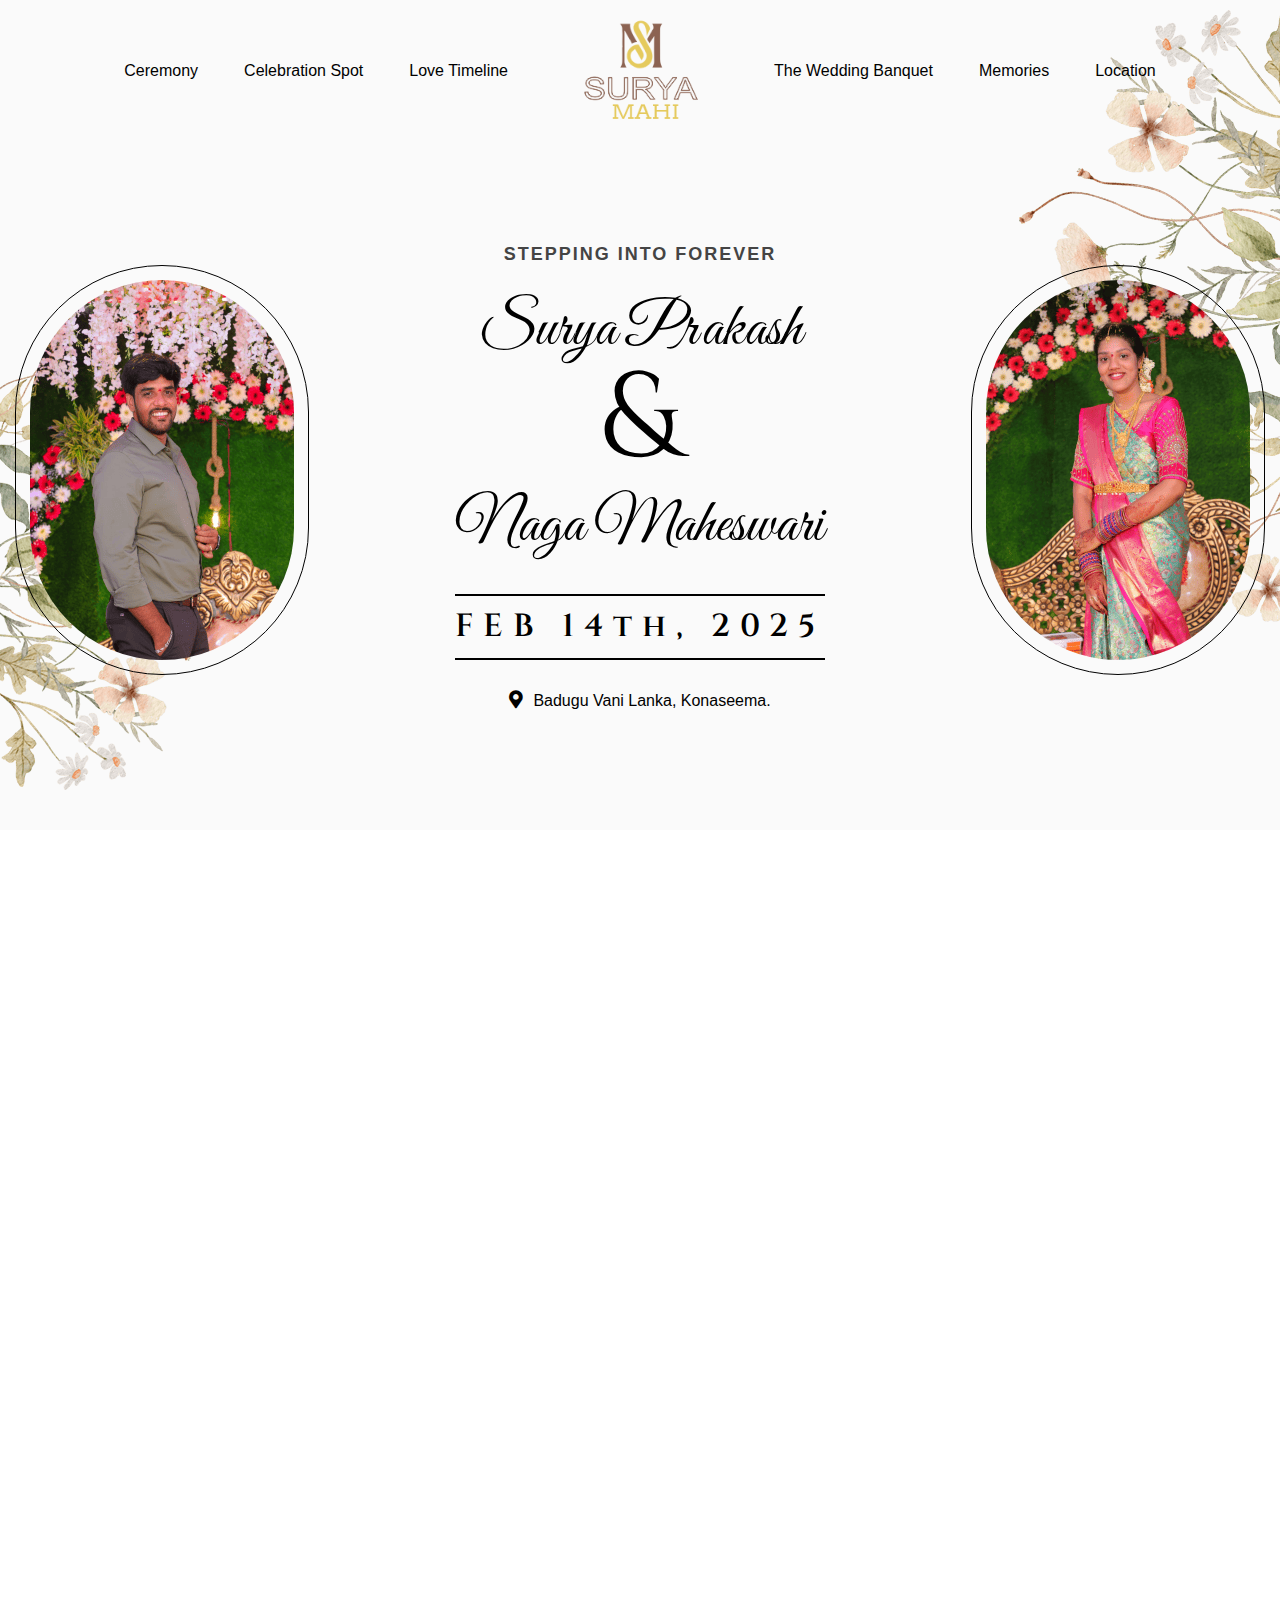
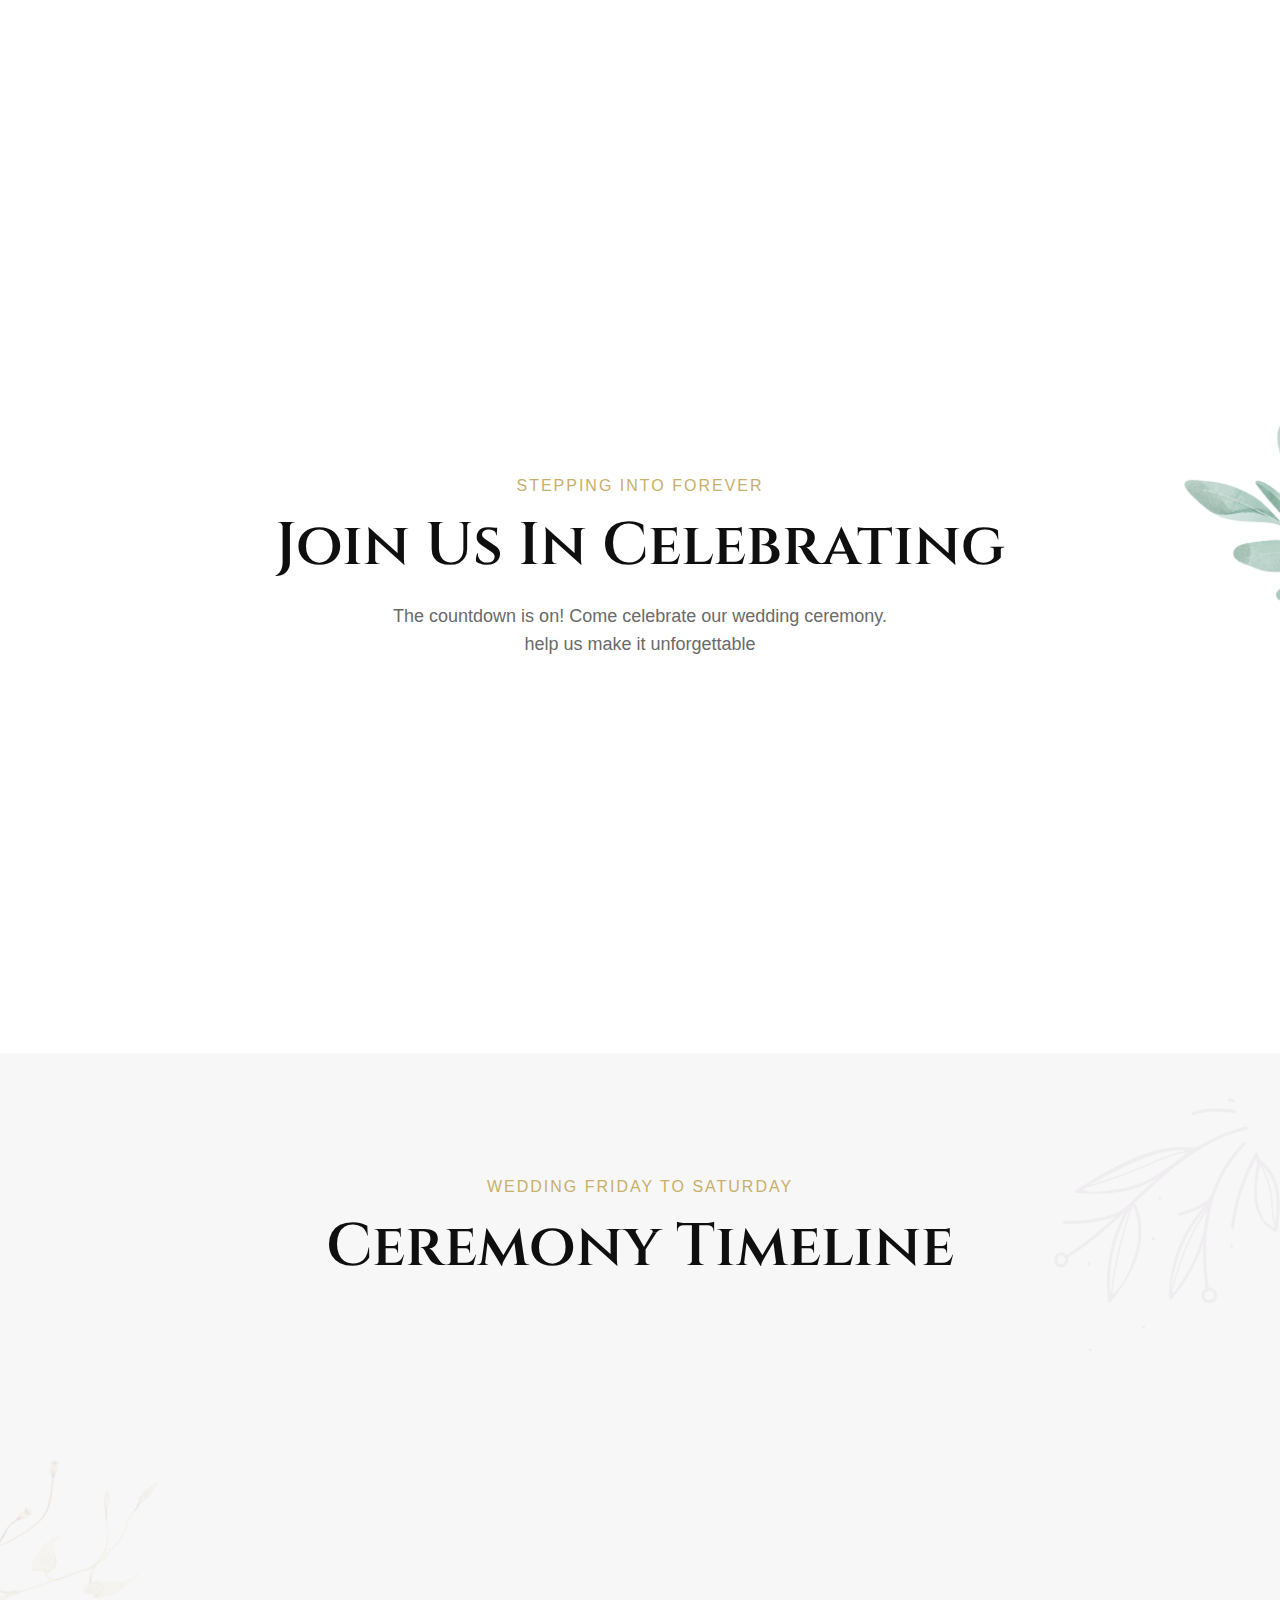
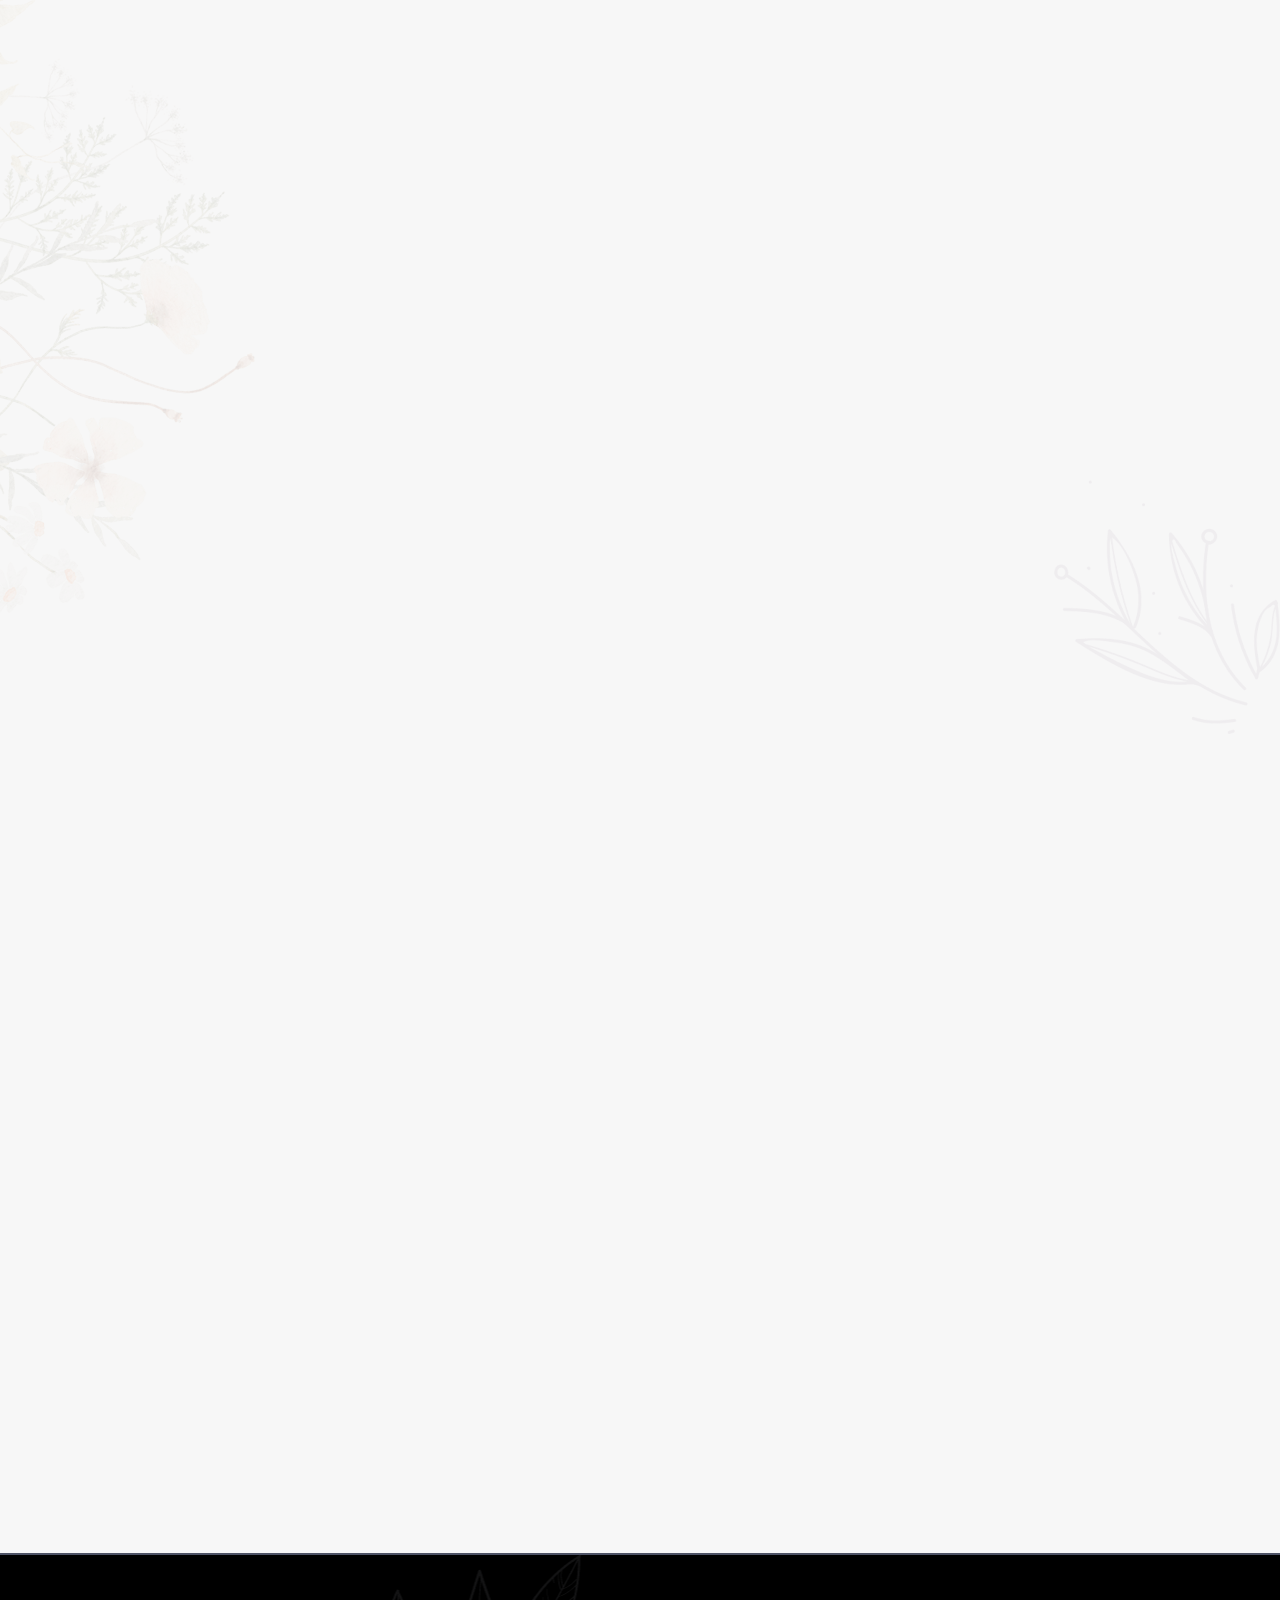
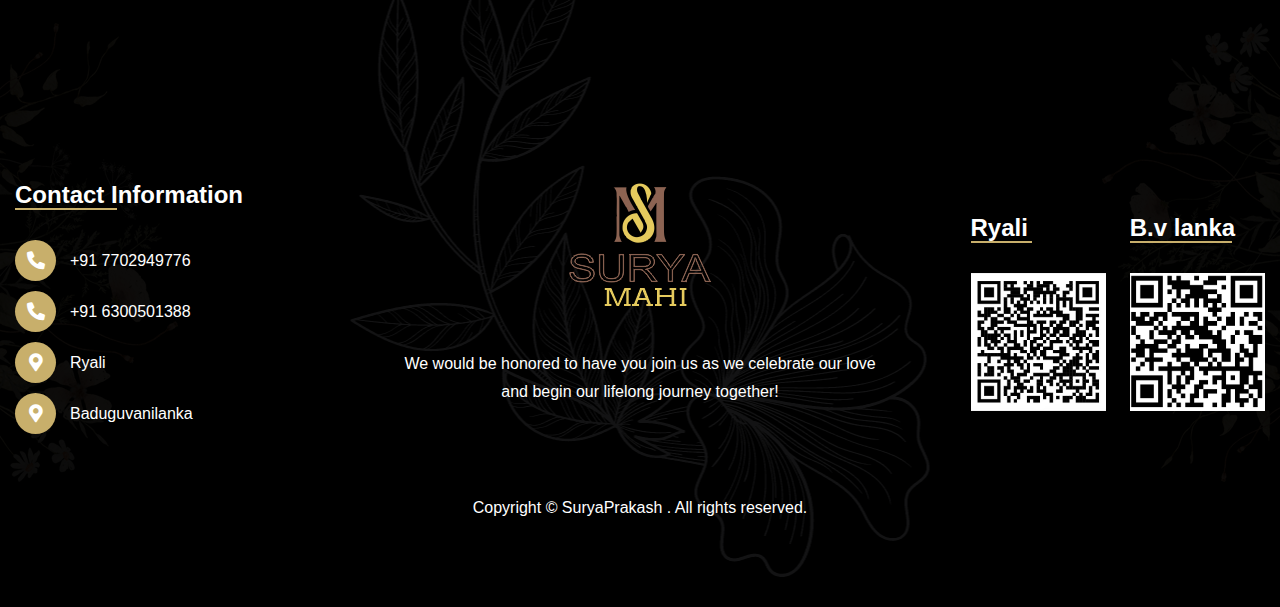
==== commit 8cbed494: "Update index.html" ====
--- a/index.html
+++ b/index.html
@@ -250,7 +250,7 @@
                             <div class="content-box">
                                 <span class="sub-title venrr">Venue</span>
                                 <h4 class="title"><a href="#">Baduguvanilanka</a></h4>
-                                <div class="text">Join us at 7 o'clock to celebrate <br> love and happiness!</div>
+                                <div class="text">Join us at 7'O clock to celebrate <br> love and happiness!</div>
                             </div>
                         </div>
                     </div>
--- a/css/style.css
+++ b/css/style.css
@@ -31,7 +31,7 @@
 25. Story Section / Two / Three
 26. Main Footer / Two / Three / Four / Five
 **********************************************/
-@import url('https://fonts.googleapis.com/css2?family=Italiana&amp;family=Montserrat:wght@300;400;500;600;700&amp;family=Roboto:wght@300;400;500;700&amp;display=swap');
+@import url("https://fonts.googleapis.com/css2?family=Cinzel:wght@400;500;600;700;800&amp;family=Manrope:wght@300;400;500;600;700&amp;family=Great+Vibes&amp;display=swap");
 @import url("animate.css");
 @import url("owl.css");
 @import url("jquery.fancybox.min.css");
@@ -74,9 +74,9 @@
   --headings-color: #0f0f0f;
   --link-color: var(--headings-color);
   --link-hover-color: var(--headings-color);
-  --text-font: 'Montserrat', sans-serif;
-  --title-font: 'Montserrat', sans-serif;
-  --script-font: 'Montserrat', sans-serif;
+  --text-font: "Manrope", sans-serif;
+  --title-font: "Cinzel", serif;
+  --script-font: "Great Vibes", serif;
   --body-font-size: 16px;
   --body-line-height: 28px;
   --body-font-weight: 400;
